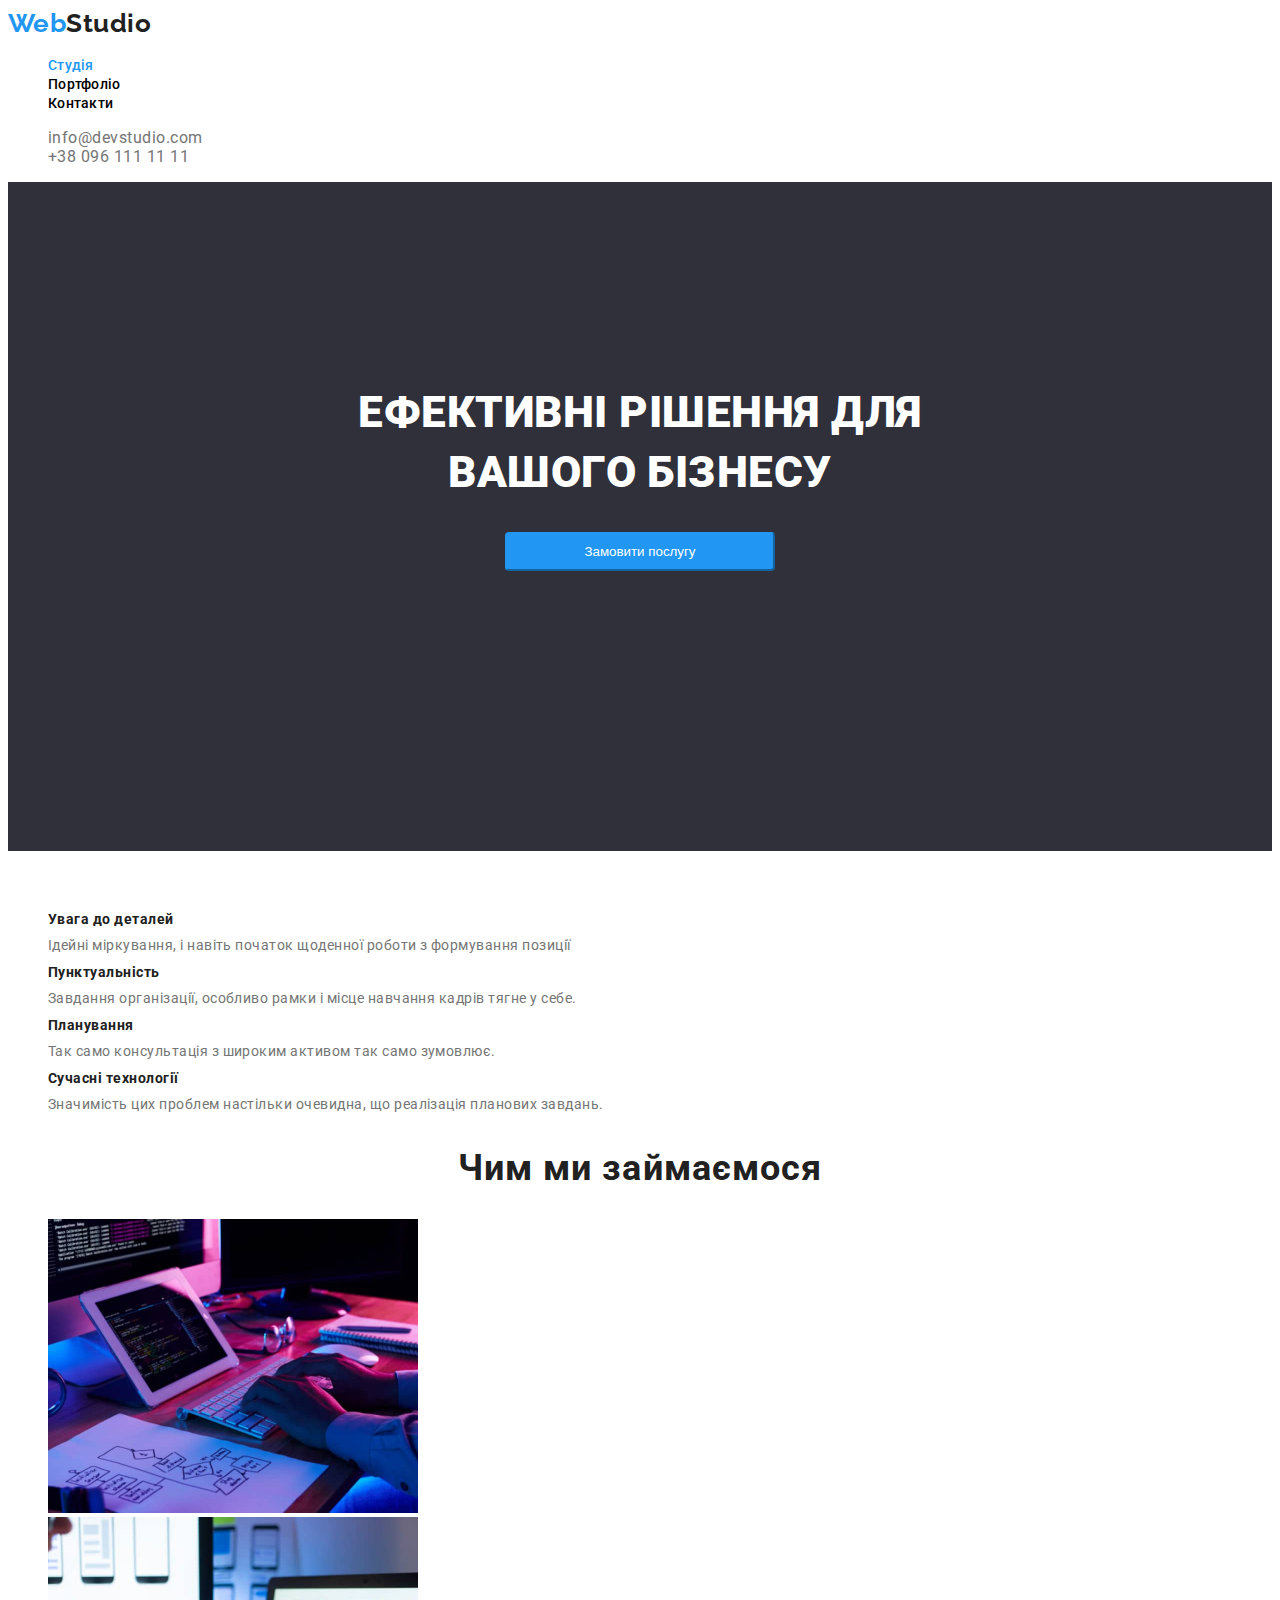
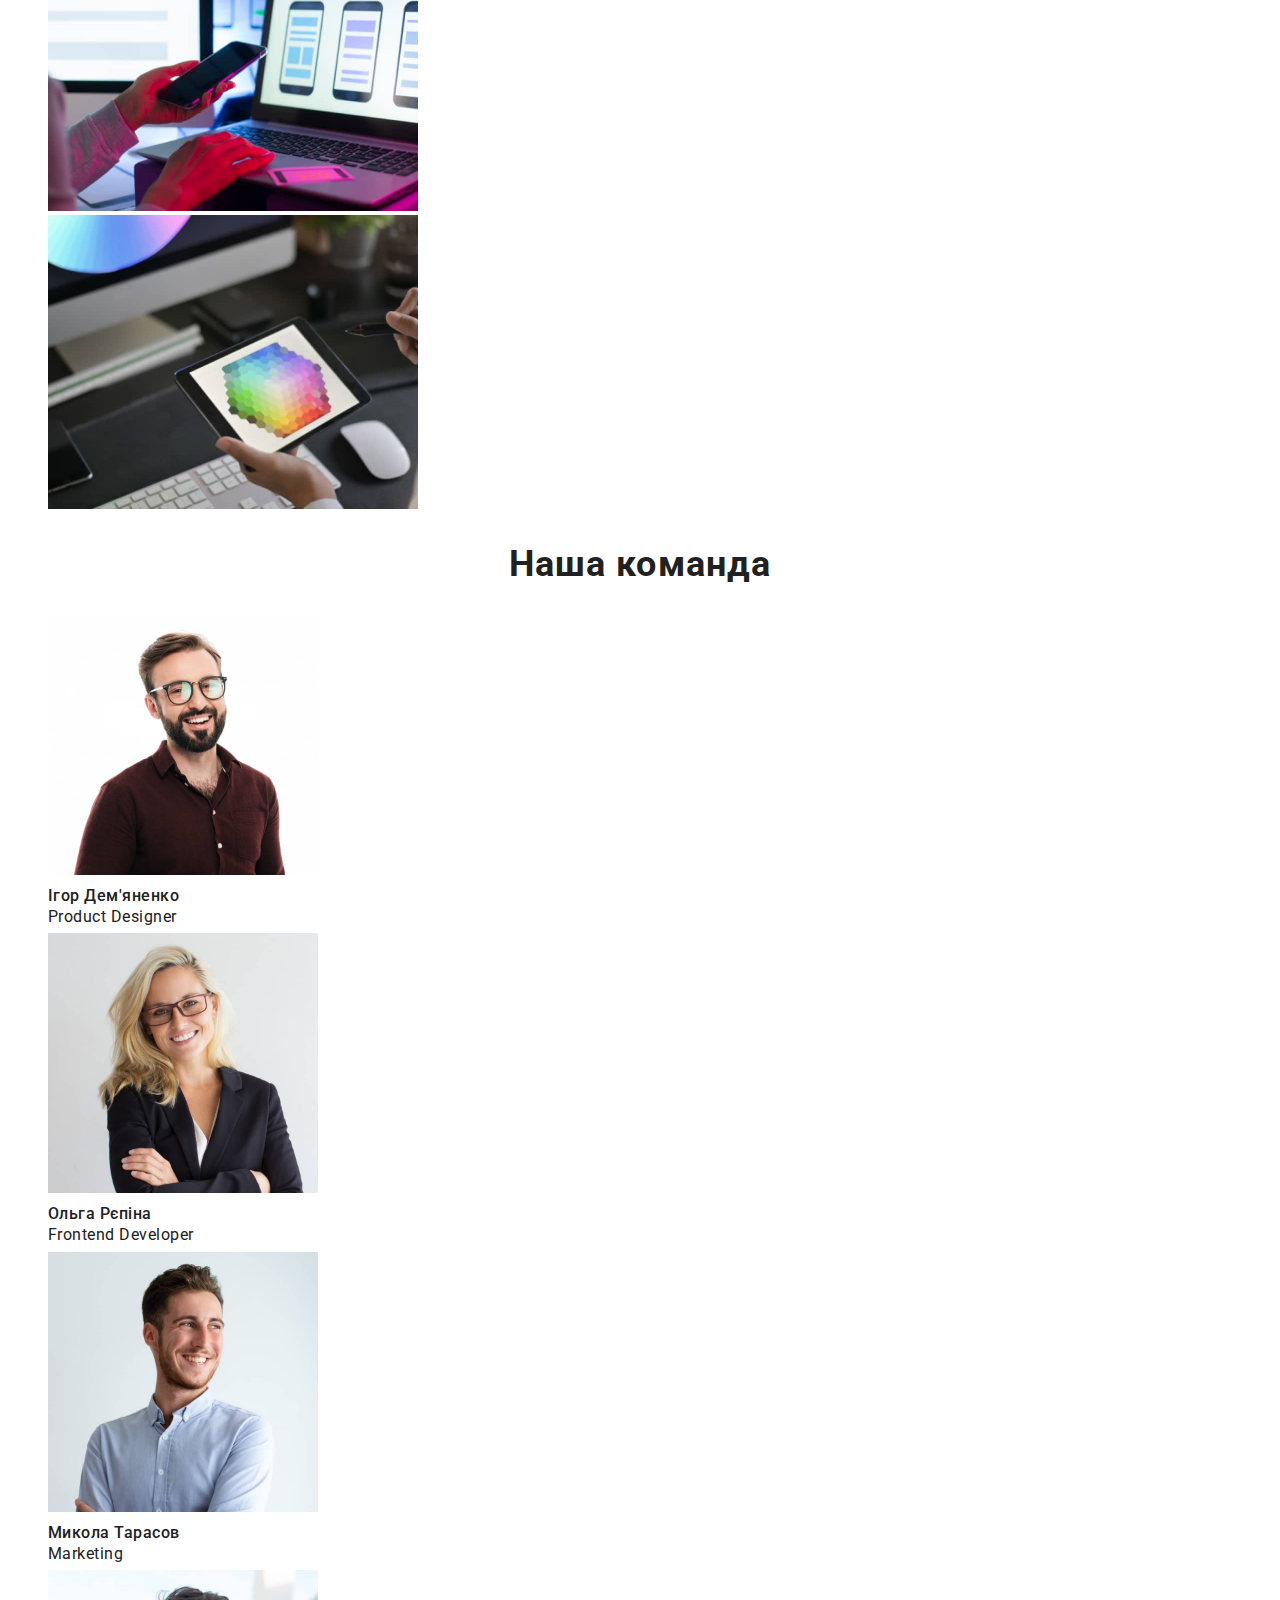
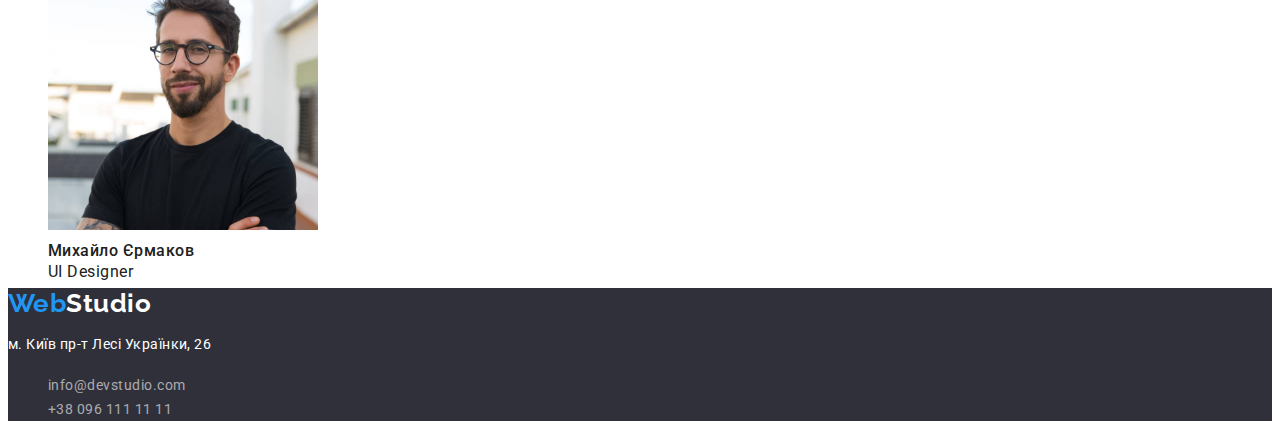
==== index.html @ bdf6b766 "first draft" ====
<!DOCTYPE html>
<html lang="uk">
    <head>
        <meta charset="UTF-8">
        <meta http-equiv="X-UA-Compatible" content="IE=edge">
        <meta name="viewport" content="width=device-width, initial-scale=1.0">
        <link rel="stylesheet" href="css/styles.css">
        <link rel="preconnect" href="https://fonts.googleapis.com">
        <link rel="preconnect" href="https://fonts.gstatic.com" crossorigin>
        <link href="https://fonts.googleapis.com/css2?family=Raleway:wght@700&family=Roboto:wght@400;500;700;900&display=swap"
            rel="stylesheet">
        <title>Homework 1</title>
    </head>
  
    <body>
    <!--Header-->
        <header>
         <div class="site-nav">
          <a href="" class="logo"><span class="link-blue">Web</span>Studio</a>
            <nav> 
                <ul class="site-navi">
                    <li class="list"><a href="" class="link current">Студія</a></li>
                    <li class="list"><a href="./portfolio.html" class="link">Портфоліо</a></li> 
                    <li class="list"><a href="" class="link">Контакти</a></li>
                </ul>
            </nav> 
    <!--Contacts-->
            <ul class="site-contact">
                <li class="list"><a href="mailto:info@devstudio.com" class="link-gray">info@devstudio.com</a></li>
                <li class="list"><a href="tel:+380961111111" class="link-gray">+38 096 111 11 11</a></li>
            </ul>
         </div>
        </header>
    <!--Main Block-->
    <main>
        <section class="hero">
            <h1 class="hero-title">Ефективні рішення для <br /> вашого бізнесу</h1>
            <button class="button-blue" type="button">
            Замовити послугу
            </button>
        </section>   
    <!--Main titles-->
        <section class="section">
             <h2 class="section-title-invisible">Наш підхід</h2>
              <ul class="feature-list">
                <li class="list">
                    <h3 class="title">Увага до деталей</h3>
                    <p class="description">Ідейні міркування, і навіть початок щоденної роботи з формування позиції</p>
                </li>
                <li class="list">
                    <h3 class="title">Пунктуальність</h3>
                    <p class="description">Завдання організації, особливо рамки і місце навчання кадрів тягне у себе.</p>
                </li>
                <li class="list">
                    <h3 class="title">Планування</h3>
                    <p class="description">Так само консультація з широким активом так само зумовлює.</p>
                </li>
                <li class="list">
                    <h3 class="title">Сучасні технології</h3>
                    <p class="description">Значимість цих проблем настільки очевидна, що реалізація планових завдань.</p>
                </li>
              </ul>
            </section>
    <!--About work-->
        <section class="section">
            <h2 class="section-title">Чим ми займаємося</h2>
                <ul>
                    <li class="list"><img src="images/a1.jpg" alt="HTML code typing" width="370"></li>
                    <li class="list"><img src="images/a2.jpg" alt="Page stylization" width="370"></li>
                    <li class="list"><img src="images/a3.jpg" alt="Color palette" width="370"></li>
                </ul>
        </section>
    <!--Staff-->
        <section class="section">
            <h2 class="section-title">Наша команда</h2>
            <ul class="team">
                <li class="list">
                    <img src="images/a4.jpg" alt="Photo of Igor Demyanenko" width="270">
                    <h3 class="title">Ігор Дем'яненко</h3>
                    <p class="position">Product Designer</p>
                </li>
                <li class="list">
                    <img src="images/a5.jpg" alt="Photo of Olga Riepina" width="270">
                    <h3 class="title">Ольга Рєпіна</h3>
                    <p class="position">Frontend Developer</p>
                </li>
                <li class="list">
                    <img src="images/a6.jpg" alt="Photo of Mykola Tarasov" width="270">
                    <h3 class="title">Микола Тарасов</h3>
                    <p class="position">Marketing</p>
                </li>
                <li class="list">
                    <img src="images/a7.jpg" alt="Photo of Mykhaylo Yermakov" width="270">
                    <h3 class="title">Михайло Єрмаков</h3>
                    <p class="position">UI Designer</p>
                </li>
            </ul>
        </section> 
    </main>
    <!--Footer-->
        <footer class="footer">
            <a href="" class="logo-bottom"><span class="link-blue">Web</span>Studio</a>
            <address>
                <p class="street">м. Київ пр-т Лесі Українки, 26</p> 
                <ul>
                  <li class="list"><a href="mailto:info@devstudio.com"  class="address-contact">info@devstudio.com</a></li>
                  <li class="list"><a href="tel:+380961111111"  class="address-contact">+38 096 111 11 11</a></li>
                </ul>
            </address>
        </footer>
    </body>
</html>
---- css/styles.css ----
/* Common css*/
:root {
  --primary-text-color: #212121;
  --secondary-text-color: #757575;
  --accent1-color: #2196f3;
  --accent2-color: #ffffff;
  --button-color: #F5F4FA;
  --background-color: #2F303A;
}

.list {
  list-style: none;
  padding: 0;
  margin: 0;
}



body {
  /*main color #212121*/
  /*secondary color #757575*/
  /*white #ffffff*/
  /*blue #2196F3*/

  font-family: 'Roboto', sans-serif;
  color: var(--primary-text-color);
  background-color: #fff;
  letter-spacing: 0.03em;
 
 
}


 .logo {
  color: var(--primary-text-color);
  text-decoration: none;
  font-family: 'Raleway';
  font-weight: 700;
  font-size: 26px;
  line-height: 31px;
}
.logo-bottom {
  color: var(--accent2-color);
    text-decoration: none;
    font-family: 'Raleway';
    font-weight: 700;
    font-size: 26px;
    line-height: 31px;
}

/* site navigation*/
.site-nav .link {
  color: #000000;
  text-decoration: none;
  font-style: normal;
  font-weight: 500;
  font-size: 14px;
  line-height: 16px;
  letter-spacing: 0.02em;
}

.link-blue {
  color: #2196f3;
  text-decoration: none;
}

.site-nav .link-gray {
  color: #757575;
  text-decoration: none;
}

.site-nav .link.current {
  color: var(--accent1-color)
}

.site-nav .link:hover,
.site-nav .link:focus {
  color: #2196f3;
}

.site-nav .link-gray:hover,
.site-nav .link-gray:focus {
  color: #2196f3;
}
.logo:hover,
.logo:focus {
  color: #2196f3;
}
.logo-bottom:hover,
.logo-bottom:focus {
  color: var(--accent1-color)
}



/* Hero*/

.hero {
  text-align: center;
  background-color: var(--background-color);
  padding-top: 200px;
  padding-bottom: 280px;

}

.hero-title {
  min-width: 700px;
  color: var(--accent2-color);
  text-transform: uppercase;
  margin-top: 0px;
  margin-bottom: 30px;
  font-weight: 900;
  font-size: 44px;
  line-height: 60px;
}

/* Section */
.section-title {
  color: var(--primary-text-color);
  font-weight: 700;
  font-size: 36px;
  line-height: 1.17;
  text-align: center;
  letter-spacing: 0.03em;
}

.section-title-invisible {
  color: transparent;
  padding: 0;
}


/* Features*/
.feature-list .title {
  color: var(--primary-text-color);
font-weight: 700;
font-size: 14px;
line-height: 1.14px;
}

.feature-list .description {
  color: var(--secondary-text-color);
  font-size: 14px;
   line-height: 1.71;
}

.team .title {
  color: var(--primary-text-color);
  font-weight: 500;
  font-size: 16px;
  line-height: 1.19px;
  margin-bottom: 20px;
}
.team .position {
color: var(--secondary-text-color)
font-size: 16px;
line-height: 1.19px;
}

/* Button*/

.button-blue {
  cursor: pointer;
  color: var(--accent2-color);
  background-color: var(--accent1-color);
  border-radius: 4px;
  padding: 10px 32px;
  text-align: center;
  border 1px solid var(--accent1-color);
  border-color: var(--accent1-color);
  min-width: 270px;
}

.button-gray {
  cursor: pointer;
  color: var(--primary-text-color);
  background-color: var(--button-color);
  border-radius: 4px;
  padding: 6px 22px;
  text-align: center;
  border-color: transparent;
}

.button-gray:hover,
.button-gray:focus {
  background-color: var(--accent1-color);
}
.footer {
  background-color: var(--background-color);
}
.street {
font-size: 14px;
line-height: 1.71;
color: var(--accent2-color);
font-style: normal;
}
.address-contact {
color: rgba(255, 255, 255, 0.6);
font-size: 14px;
line-height: 24px;
font-style: normal;
text-decoration: none;
}
.address-contact:hover,
.address-contact:focus {
color: var(--accent1-color);
}

.portfolio-title {
color: var(--primary-text-color);
font-weight: 700;
font-size: 18px;
line-height: 36px;
letter-spacing: 0.06em;

}
.portfolio-short {
color: var(--secondary-text-color);
font-size: 16px;
line-height: 30px;
}
.nodecoration {
text-decoration: none;
}
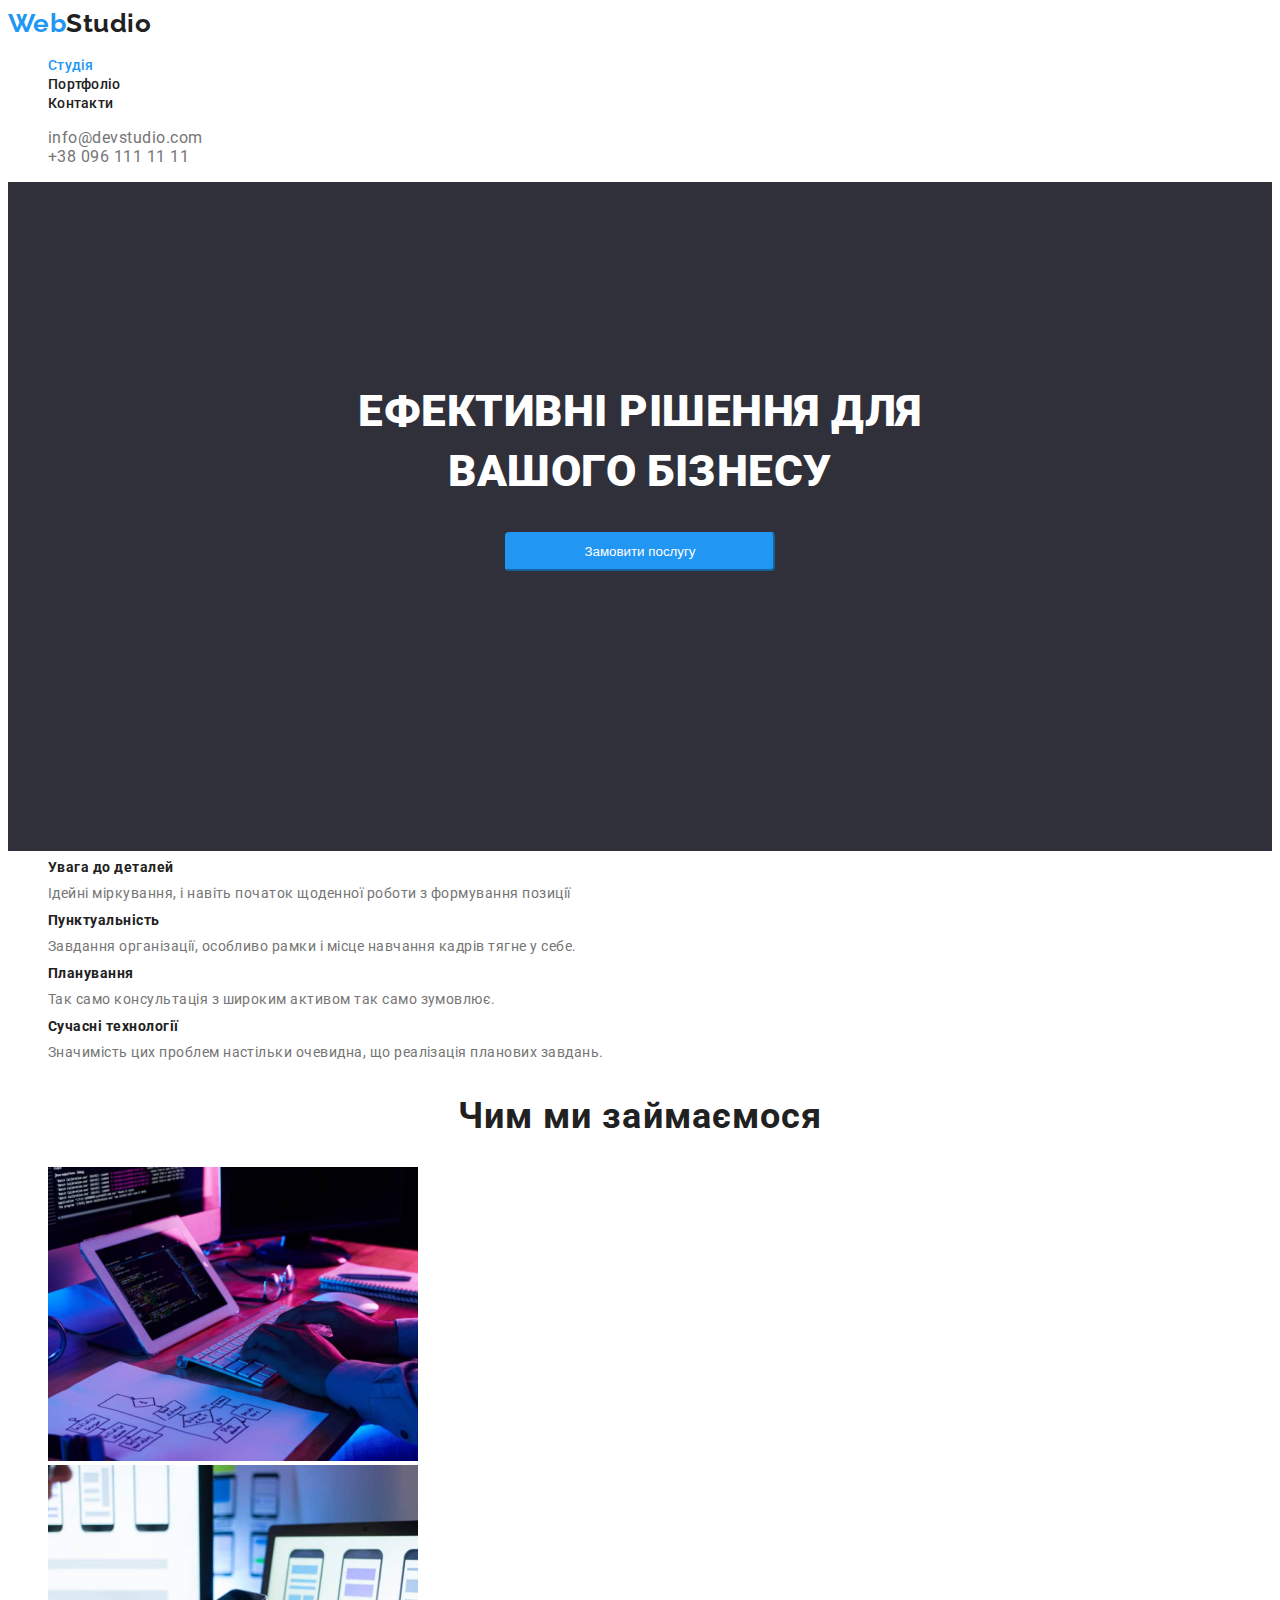
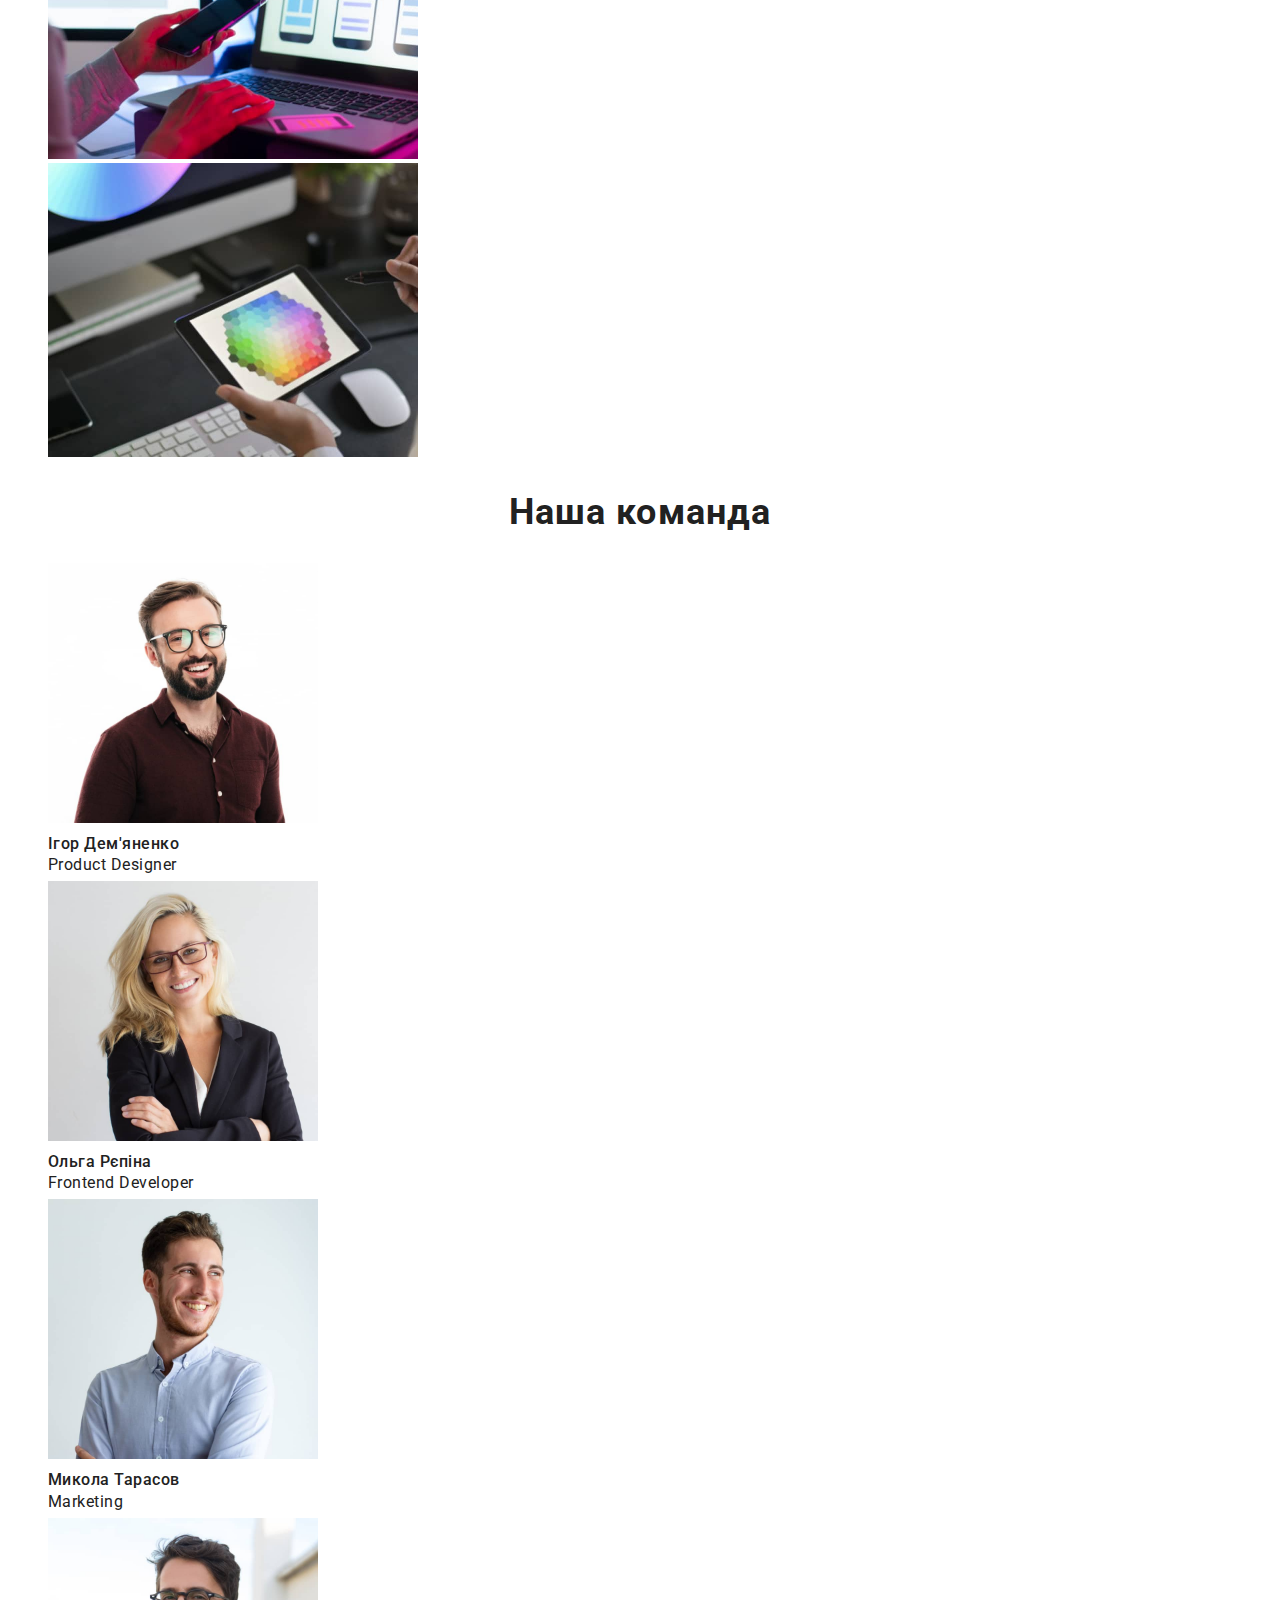
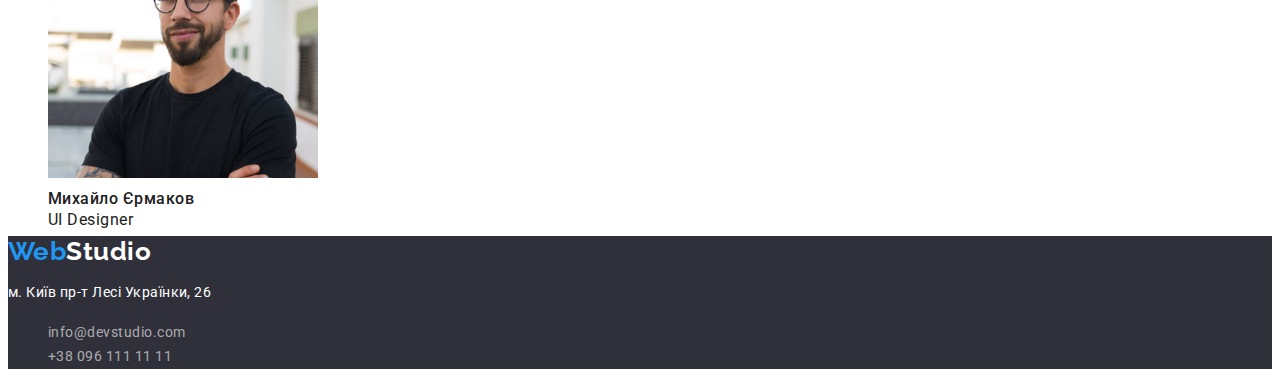
==== commit 848fbc30: "polishing1" ====
--- a/index.html
+++ b/index.html
@@ -16,7 +16,7 @@
     <!--Header-->
         <header>
          <div class="site-nav">
-          <a href="" class="logo"><span class="link-blue">Web</span>Studio</a>
+          <a href="" class="logo-common logo-black"><span class="logo-highlight">Web</span>Studio</a>
             <nav> 
                 <ul class="site-navi">
                     <li class="list"><a href="" class="link current">Студія</a></li>
@@ -99,7 +99,7 @@
     </main>
     <!--Footer-->
         <footer class="footer">
-            <a href="" class="logo-bottom"><span class="link-blue">Web</span>Studio</a>
+            <a href="" class="logo-common logo-white"><span class="logo-highlight">Web</span>Studio</a>
             <address>
                 <p class="street">м. Київ пр-т Лесі Українки, 26</p> 
                 <ul>
--- a/css/styles.css
+++ b/css/styles.css
@@ -8,101 +8,73 @@
   --background-color: #2F303A;
 }
 
+/* Global*/
+body {
+  font-family: 'Roboto', sans-serif;
+  color: var(--primary-text-color);
+  background-color: var(--accent2-color);
+  letter-spacing: 0.03em;
+}
 .list {
   list-style: none;
   padding: 0;
   margin: 0;
 }
-
-
-
-body {
-  /*main color #212121*/
-  /*secondary color #757575*/
-  /*white #ffffff*/
-  /*blue #2196F3*/
-
-  font-family: 'Roboto', sans-serif;
-  color: var(--primary-text-color);
-  background-color: #fff;
-  letter-spacing: 0.03em;
- 
- 
+.nodecoration {
+  text-decoration: none;
 }
 
-
- .logo {
-  color: var(--primary-text-color);
+/* Logo*/
+.logo-common {
   text-decoration: none;
   font-family: 'Raleway';
   font-weight: 700;
   font-size: 26px;
-  line-height: 31px;
+  line-height: 1.19;
 }
-.logo-bottom {
-  color: var(--accent2-color);
-    text-decoration: none;
-    font-family: 'Raleway';
-    font-weight: 700;
-    font-size: 26px;
-    line-height: 31px;
+.site-nav .logo-black {
+  color: #212121;
 }
-
-/* site navigation*/
-.site-nav .link {
-  color: #000000;
-  text-decoration: none;
-  font-style: normal;
-  font-weight: 500;
-  font-size: 14px;
-  line-height: 16px;
-  letter-spacing: 0.02em;
+.footer .logo-white {
+  color: #ffffff;
 }
-
-.link-blue {
+.logo-highlight {
   color: #2196f3;
   text-decoration: none;
 }
 
+/* Site navigation*/
+.site-nav .link {
+  color: var(--primary-text-color);
+  text-decoration: none;
+  font-weight: 500;
+  font-size: 14px;
+  line-height: 1.14;
+  letter-spacing: 0.02em;
+}
 .site-nav .link-gray {
-  color: #757575;
+  color: var(--secondary-text-color);
   text-decoration: none;
 }
-
 .site-nav .link.current {
   color: var(--accent1-color)
 }
-
 .site-nav .link:hover,
-.site-nav .link:focus {
-  color: #2196f3;
-}
-
+.site-nav .link:focus,
 .site-nav .link-gray:hover,
 .site-nav .link-gray:focus {
-  color: #2196f3;
-}
-.logo:hover,
-.logo:focus {
-  color: #2196f3;
-}
-.logo-bottom:hover,
-.logo-bottom:focus {
-  color: var(--accent1-color)
+  color: var(--accent1-color);
 }
 
 
 
 /* Hero*/
-
 .hero {
   text-align: center;
   background-color: var(--background-color);
   padding-top: 200px;
   padding-bottom: 280px;
-
 }
-
 .hero-title {
   min-width: 700px;
   color: var(--accent2-color);
@@ -111,7 +83,7 @@
   margin-bottom: 30px;
   font-weight: 900;
   font-size: 44px;
-  line-height: 60px;
+  line-height: 1.36;
 }
 
 /* Section */
@@ -123,9 +95,8 @@
   text-align: center;
   letter-spacing: 0.03em;
 }
-
 .section-title-invisible {
-  color: transparent;
+  display: none;
   padding: 0;
 }
 
@@ -133,15 +104,14 @@
 /* Features*/
 .feature-list .title {
   color: var(--primary-text-color);
-font-weight: 700;
-font-size: 14px;
-line-height: 1.14px;
+  font-weight: 700;
+  font-size: 14px;
+  line-height: 1.14px;
 }
-
 .feature-list .description {
   color: var(--secondary-text-color);
   font-size: 14px;
-   line-height: 1.71;
+  line-height: 1.71;
 }
 
 .team .title {
@@ -152,13 +122,12 @@
   margin-bottom: 20px;
 }
 .team .position {
-color: var(--secondary-text-color)
-font-size: 16px;
-line-height: 1.19px;
+  color: var(--secondary-text-color)
+  font-size: 16px;
+  line-height: 1.19px;
 }
 
 /* Button*/
-
 .button-blue {
   cursor: pointer;
   color: var(--accent2-color);
@@ -170,7 +139,6 @@
   border-color: var(--accent1-color);
   min-width: 270px;
 }
-
 .button-gray {
   cursor: pointer;
   color: var(--primary-text-color);
@@ -180,47 +148,46 @@
   text-align: center;
   border-color: transparent;
 }
-
 .button-gray:hover,
 .button-gray:focus {
   background-color: var(--accent1-color);
 }
+
+/* Footer*/
 .footer {
   background-color: var(--background-color);
 }
 .street {
-font-size: 14px;
-line-height: 1.71;
-color: var(--accent2-color);
-font-style: normal;
+  font-size: 14px;
+  line-height: 1.71;
+  color: var(--accent2-color);
+  font-style: normal;
 }
 .address-contact {
-color: rgba(255, 255, 255, 0.6);
-font-size: 14px;
-line-height: 24px;
-font-style: normal;
-text-decoration: none;
+  color: rgba(255, 255, 255, 0.6);
+  font-size: 14px;
+  line-height: 1.71;
+  font-style: normal;
+  text-decoration: none;
 }
 .address-contact:hover,
 .address-contact:focus {
-color: var(--accent1-color);
+  color: var(--accent1-color);
 }
 
 .portfolio-title {
-color: var(--primary-text-color);
-font-weight: 700;
-font-size: 18px;
-line-height: 36px;
-letter-spacing: 0.06em;
+  color: var(--primary-text-color);
+  font-weight: 700;
+  font-size: 18px;
+  line-height: 2;
+  letter-spacing: 0.06em;
 
 }
 .portfolio-short {
-color: var(--secondary-text-color);
-font-size: 16px;
-line-height: 30px;
-}
-.nodecoration {
-text-decoration: none;
+  color: var(--secondary-text-color);
+  font-size: 16px;
+  line-height: 1.88;
 }
 
 
+
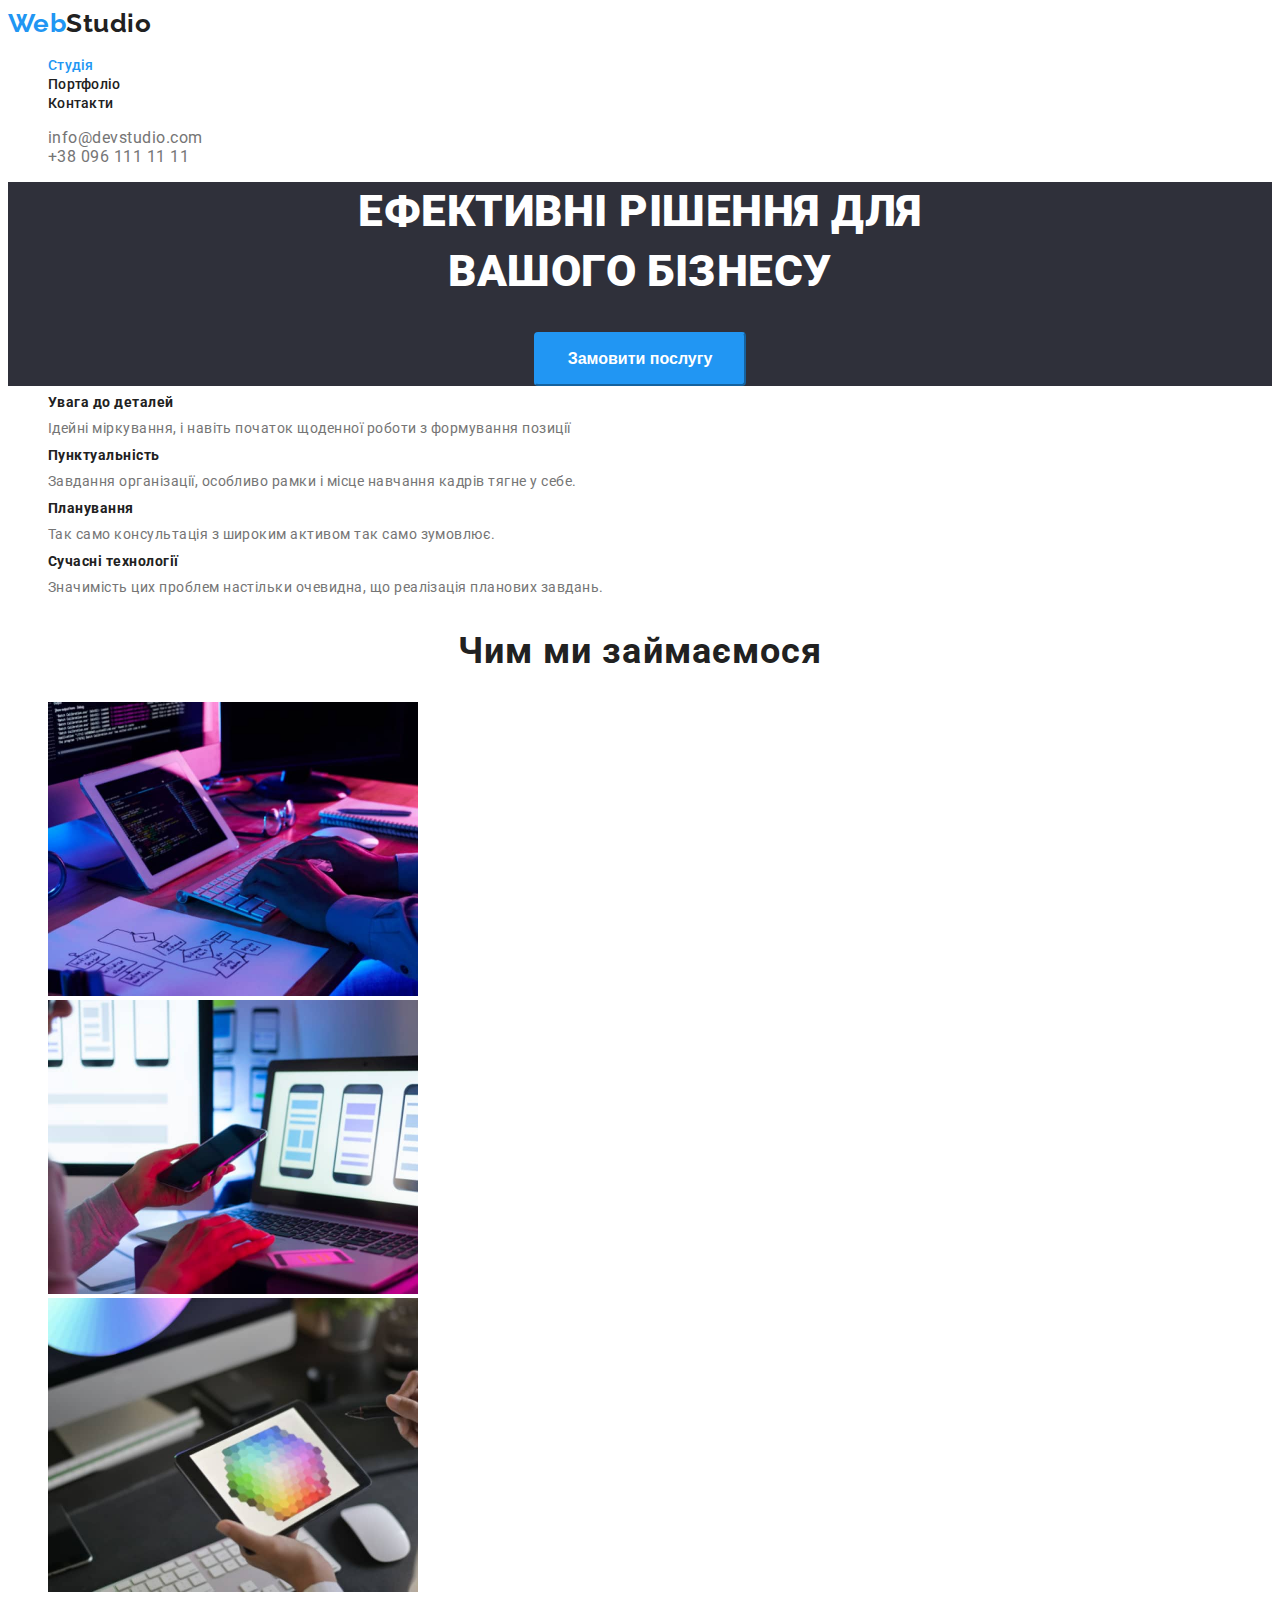
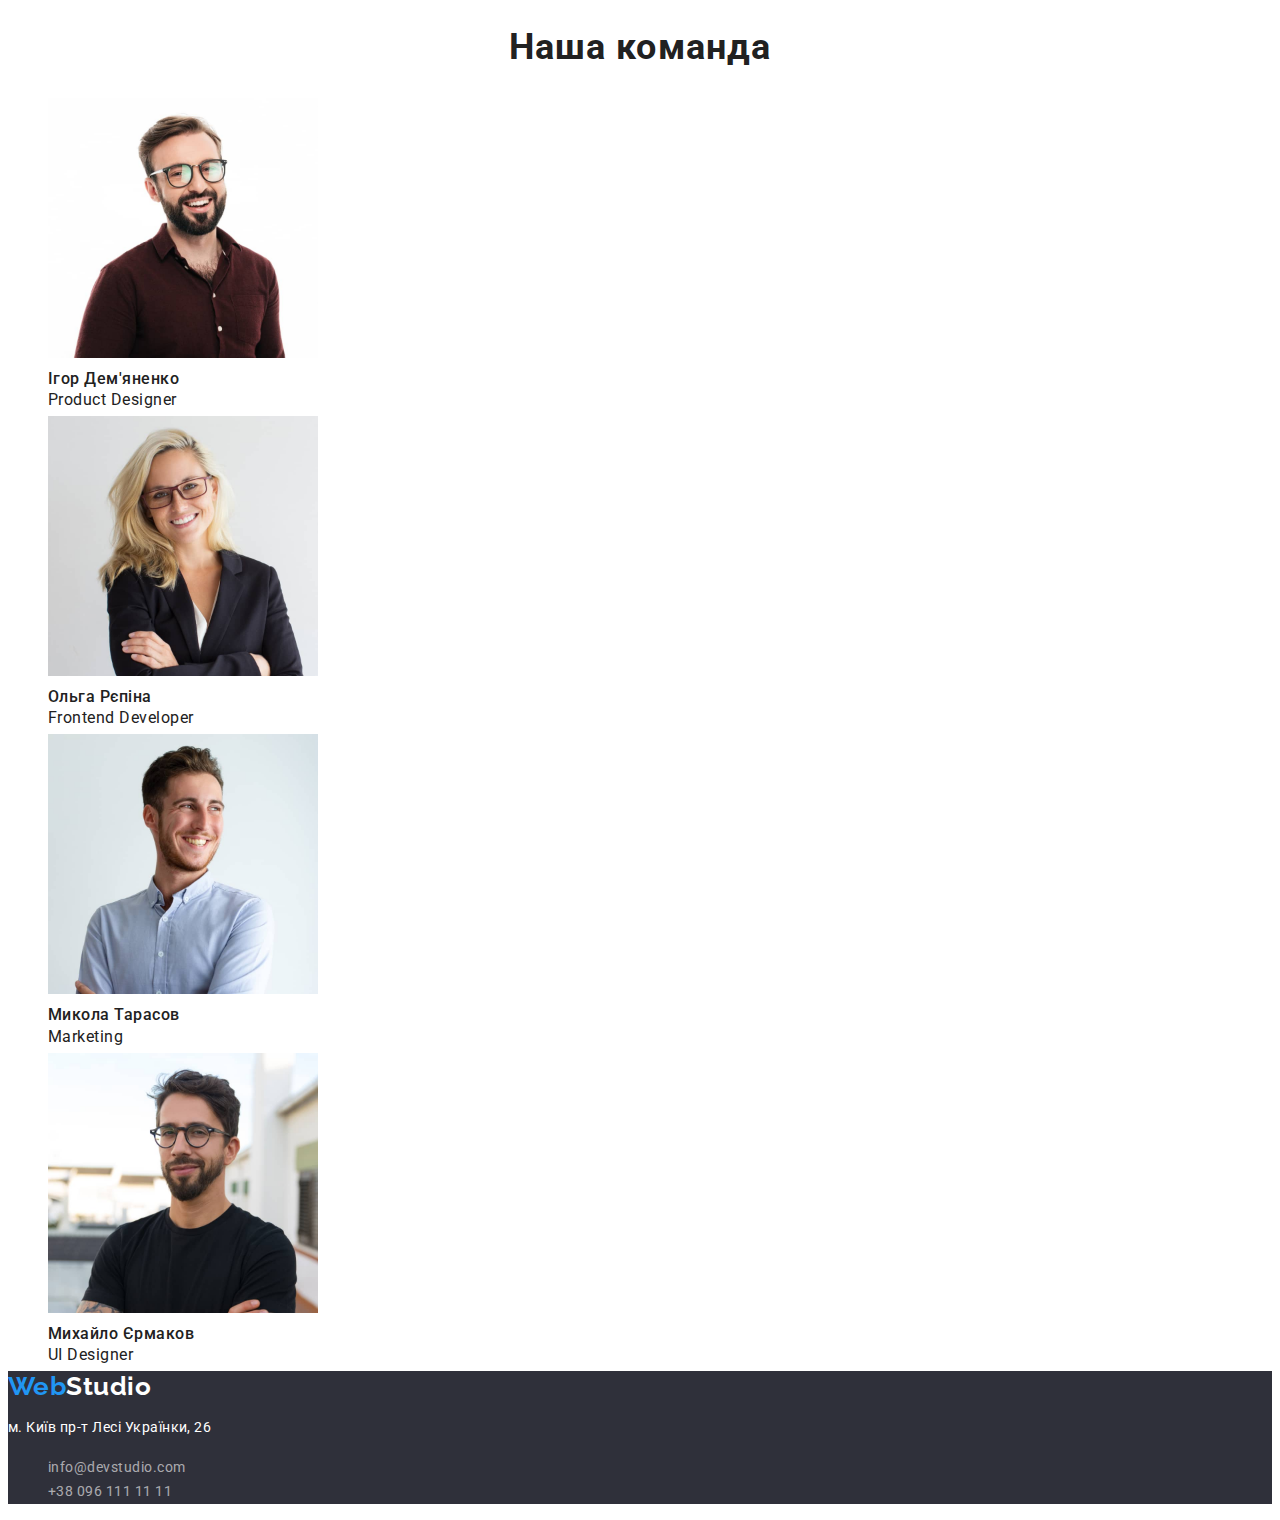
==== commit 416023ef: "correction2" ====
--- a/index.html
+++ b/index.html
@@ -15,21 +15,21 @@
     <body>
     <!--Header-->
         <header>
-         <div class="site-nav">
+         <section class="site-nav">
           <a href="" class="logo-common logo-black"><span class="logo-highlight">Web</span>Studio</a>
             <nav> 
-                <ul class="site-navi">
+                <ul>
                     <li class="list"><a href="" class="link current">Студія</a></li>
                     <li class="list"><a href="./portfolio.html" class="link">Портфоліо</a></li> 
                     <li class="list"><a href="" class="link">Контакти</a></li>
                 </ul>
             </nav> 
     <!--Contacts-->
-            <ul class="site-contact">
+            <ul>
                 <li class="list"><a href="mailto:info@devstudio.com" class="link-gray">info@devstudio.com</a></li>
                 <li class="list"><a href="tel:+380961111111" class="link-gray">+38 096 111 11 11</a></li>
             </ul>
-         </div>
+         </section>
         </header>
     <!--Main Block-->
     <main>
--- a/css/styles.css
+++ b/css/styles.css
@@ -72,8 +72,7 @@
 .hero {
   text-align: center;
   background-color: var(--background-color);
-  padding-top: 200px;
-  padding-bottom: 280px;
+
 }
 .hero-title {
   min-width: 700px;
@@ -97,7 +96,6 @@
 }
 .section-title-invisible {
   display: none;
-  padding: 0;
 }
 
 
@@ -137,7 +135,9 @@
   text-align: center;
   border 1px solid var(--accent1-color);
   border-color: var(--accent1-color);
-  min-width: 270px;
+  font-weight: 700;
+  font-size: 16px;
+  line-height: 1.88;
 }
 .button-gray {
   cursor: pointer;
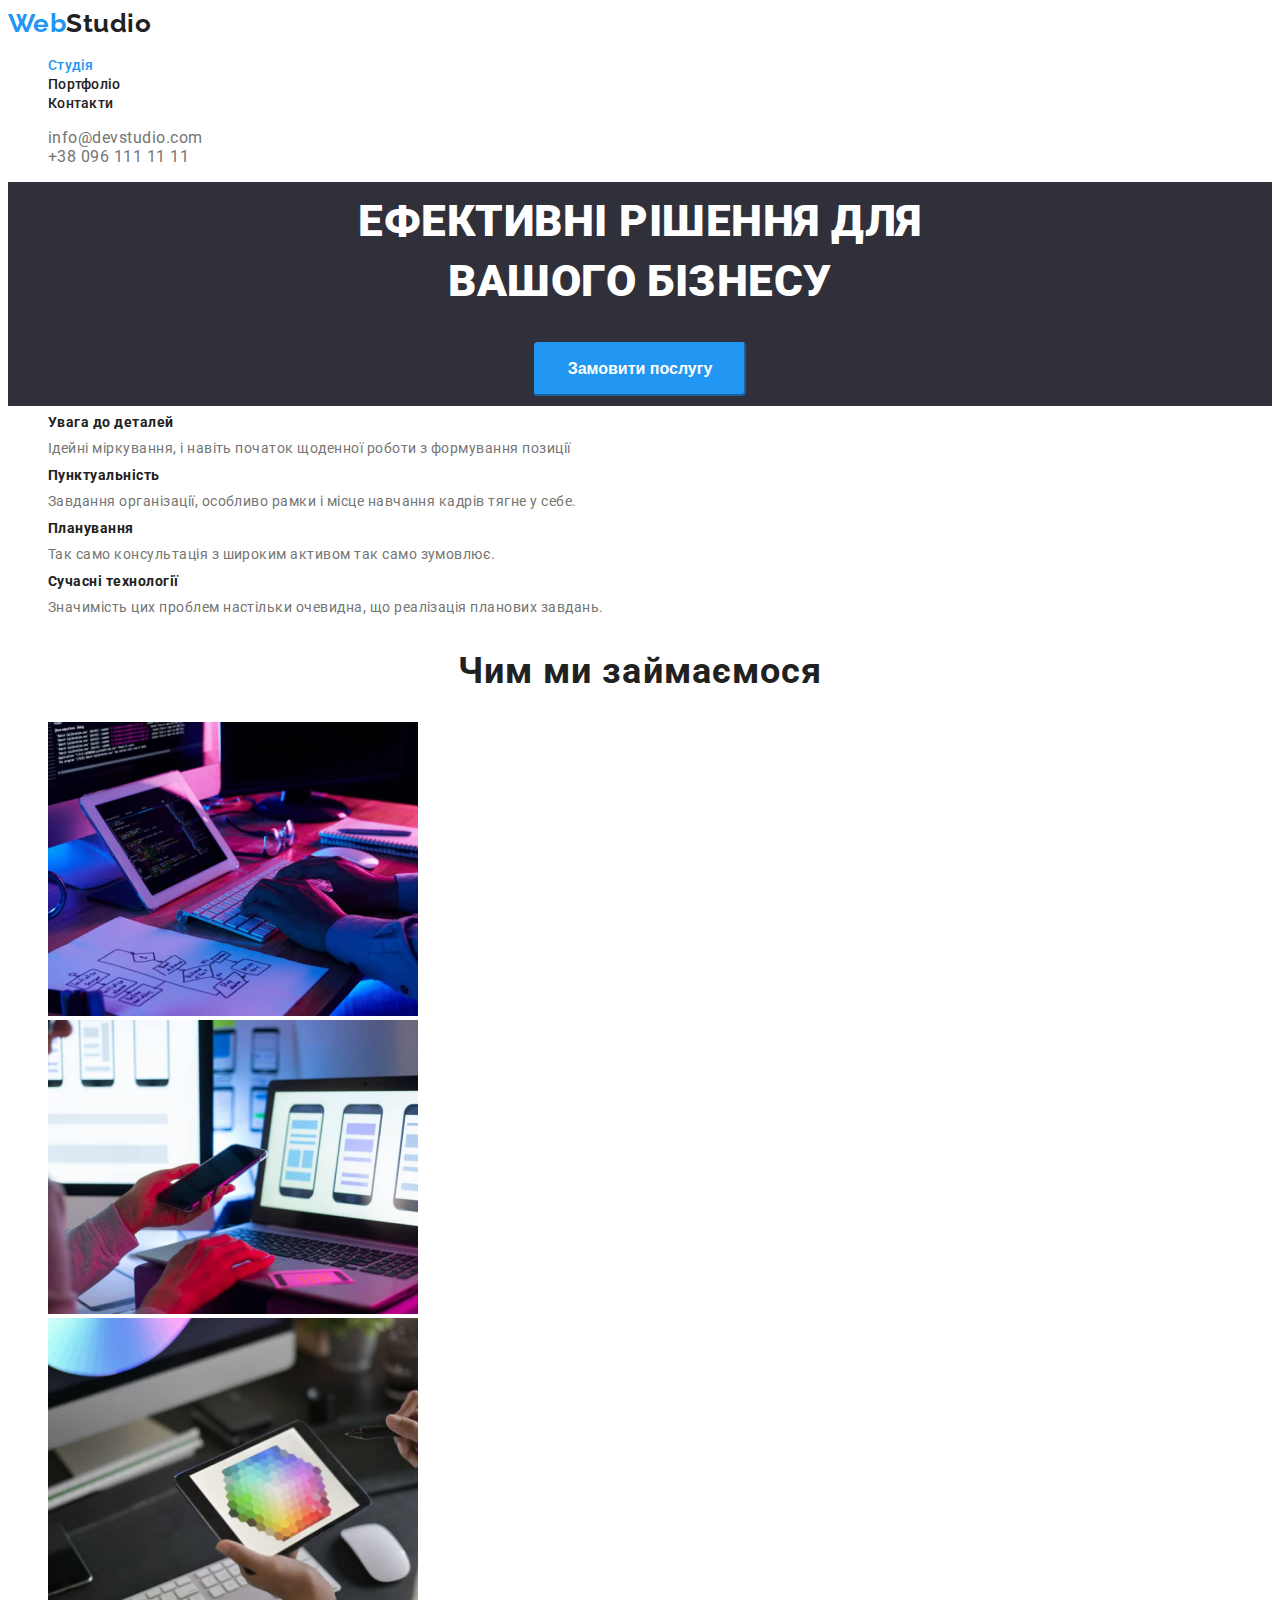
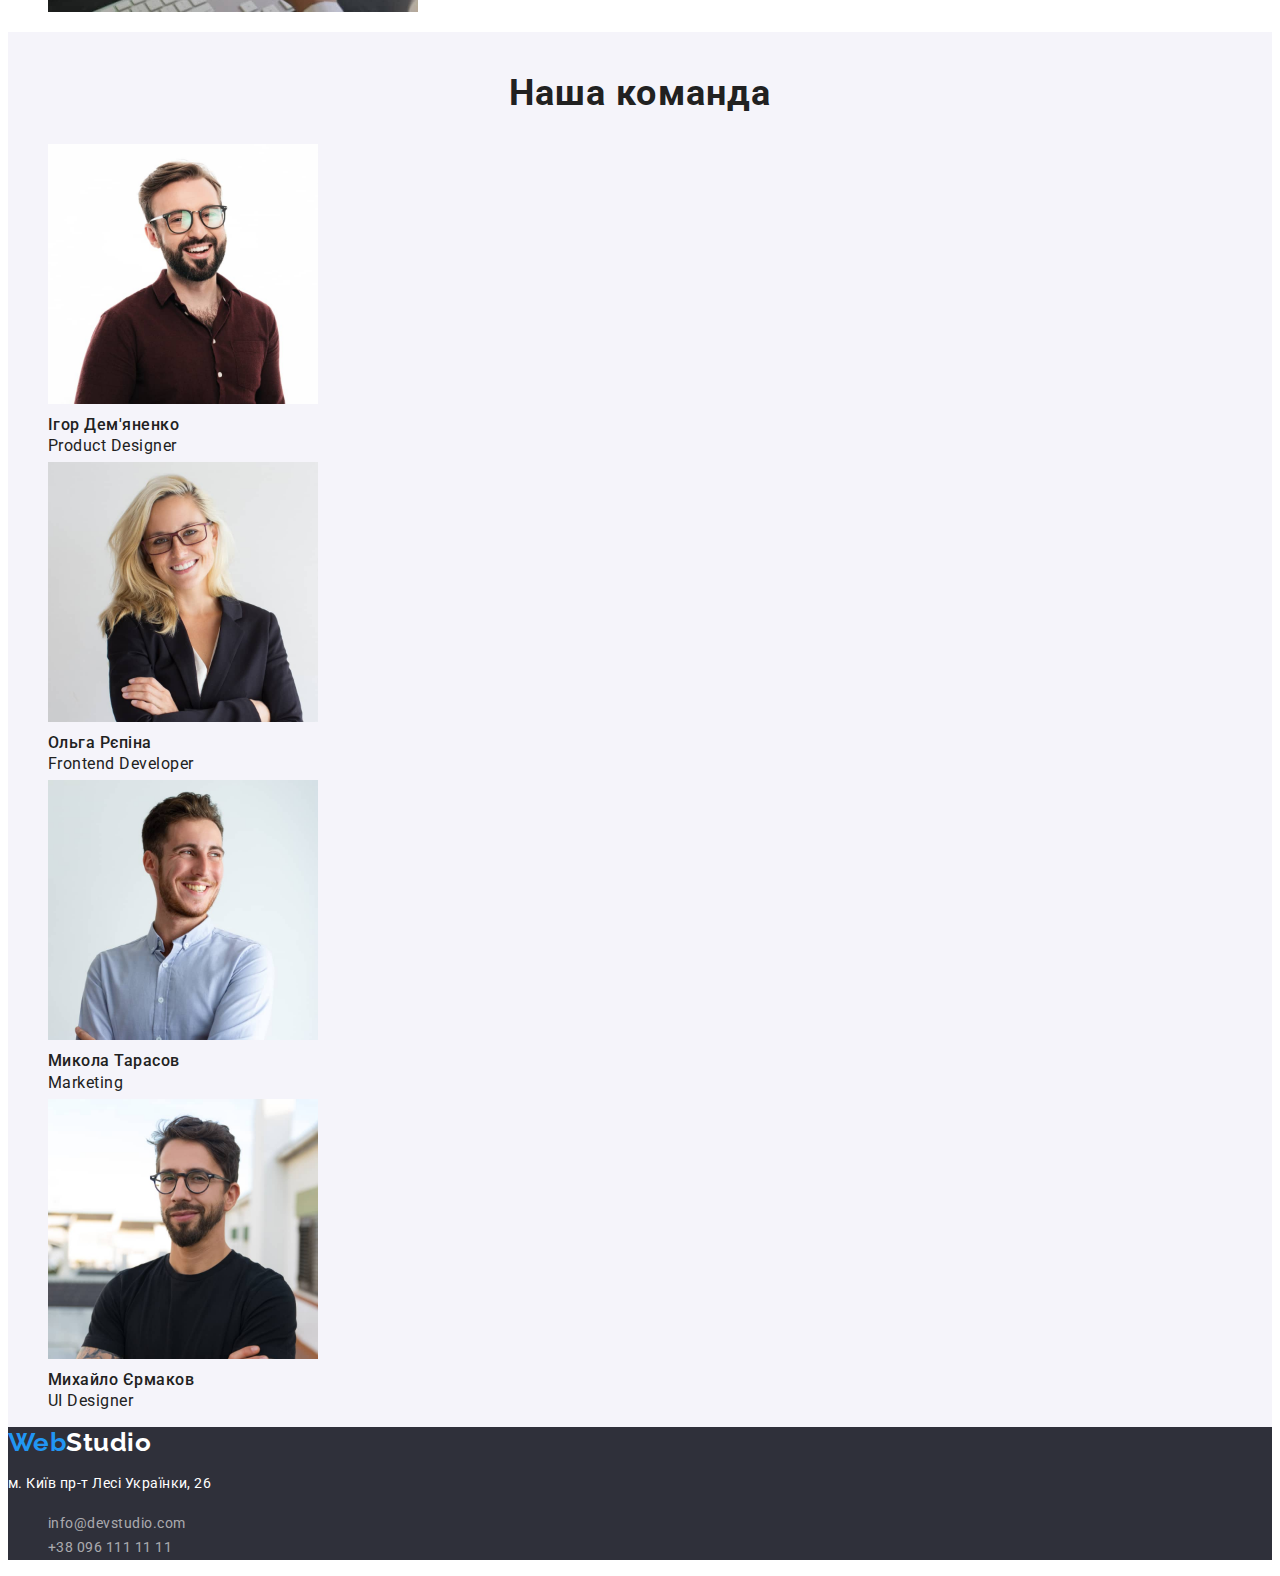
==== commit c9cb149f: "finalcheck" ====
--- a/index.html
+++ b/index.html
@@ -71,7 +71,7 @@
                 </ul>
         </section>
     <!--Staff-->
-        <section class="section">
+        <section class="staff">
             <h2 class="section-title">Наша команда</h2>
             <ul class="team">
                 <li class="list">
--- a/css/styles.css
+++ b/css/styles.css
@@ -15,6 +15,7 @@
   background-color: var(--accent2-color);
   letter-spacing: 0.03em;
 }
+
 .list {
   list-style: none;
   padding: 0;
@@ -72,6 +73,7 @@
 .hero {
   text-align: center;
   background-color: var(--background-color);
+  padding: 10px 0px;
 
 }
 .hero-title {
@@ -110,6 +112,10 @@
   color: var(--secondary-text-color);
   font-size: 14px;
   line-height: 1.71;
+}
+.staff {
+  background-color: var(--button-color);
+  padding: 10px 0px;
 }
 
 .team .title {
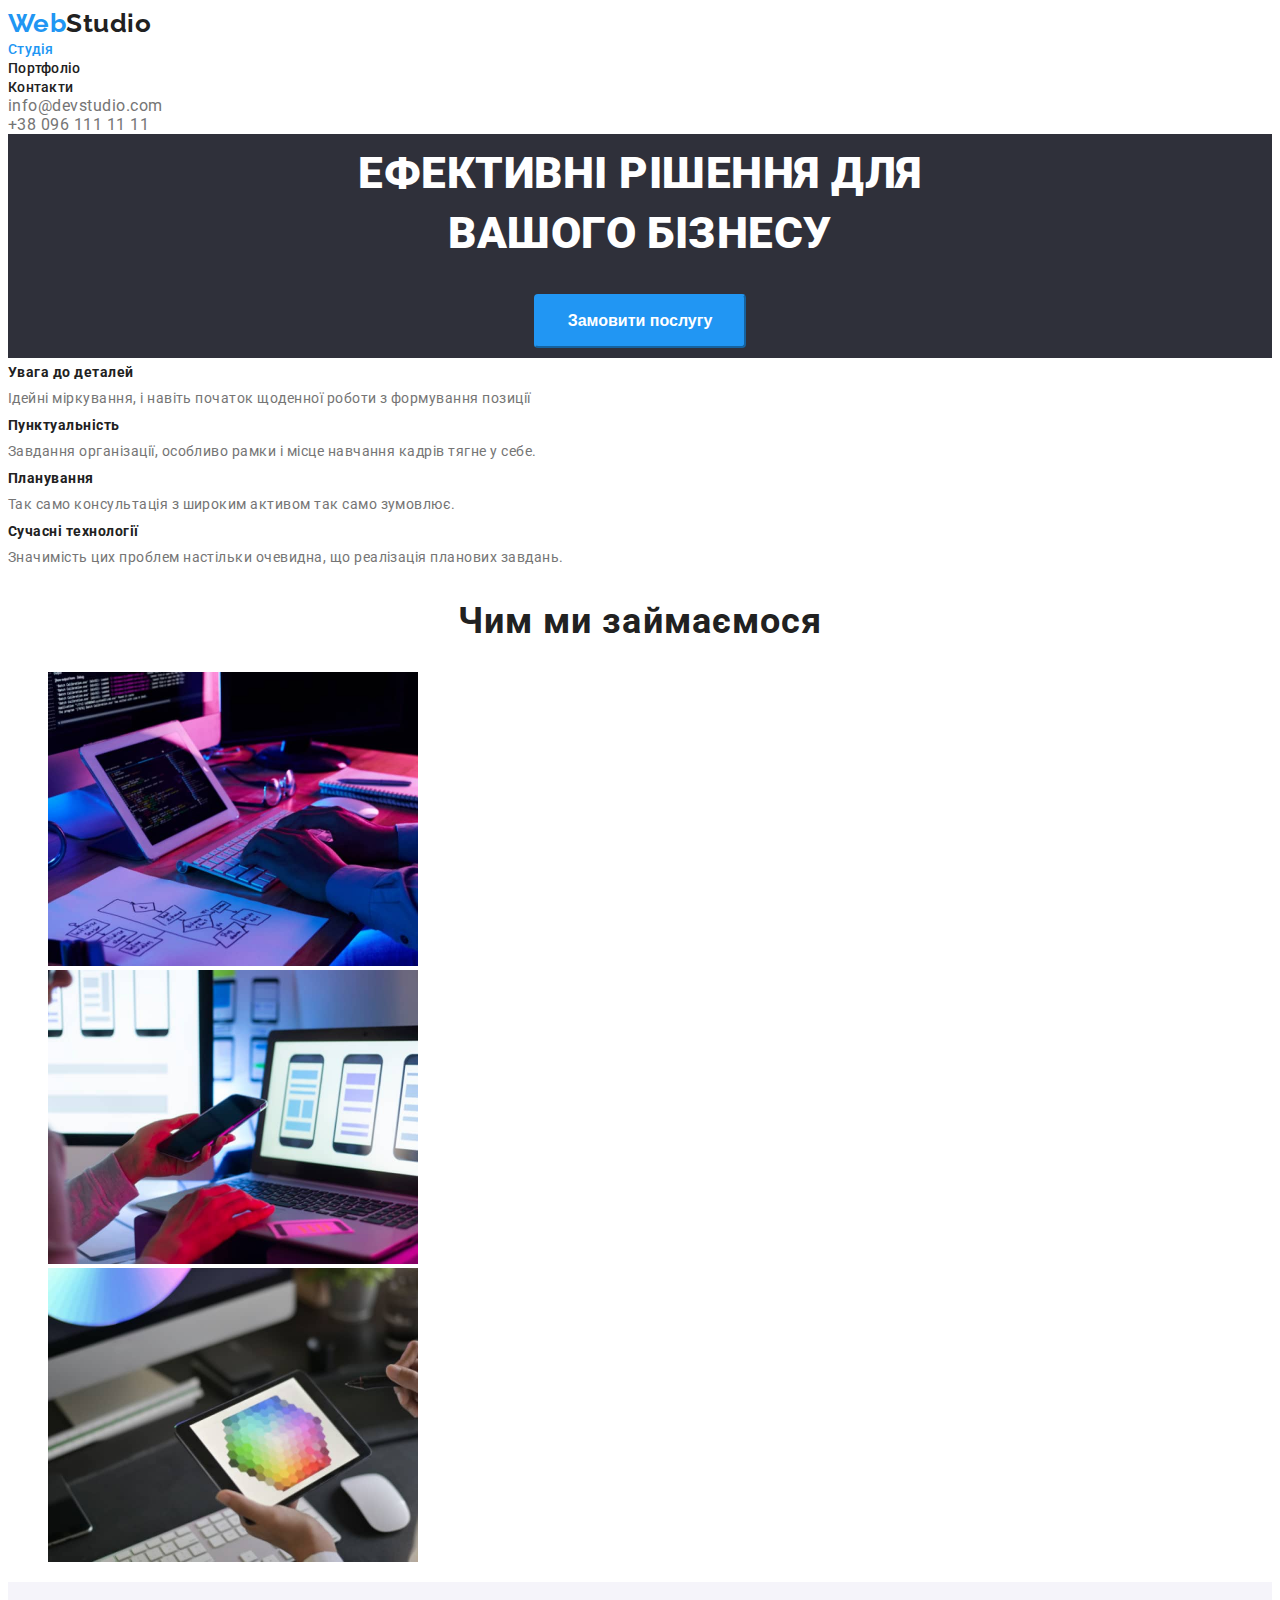
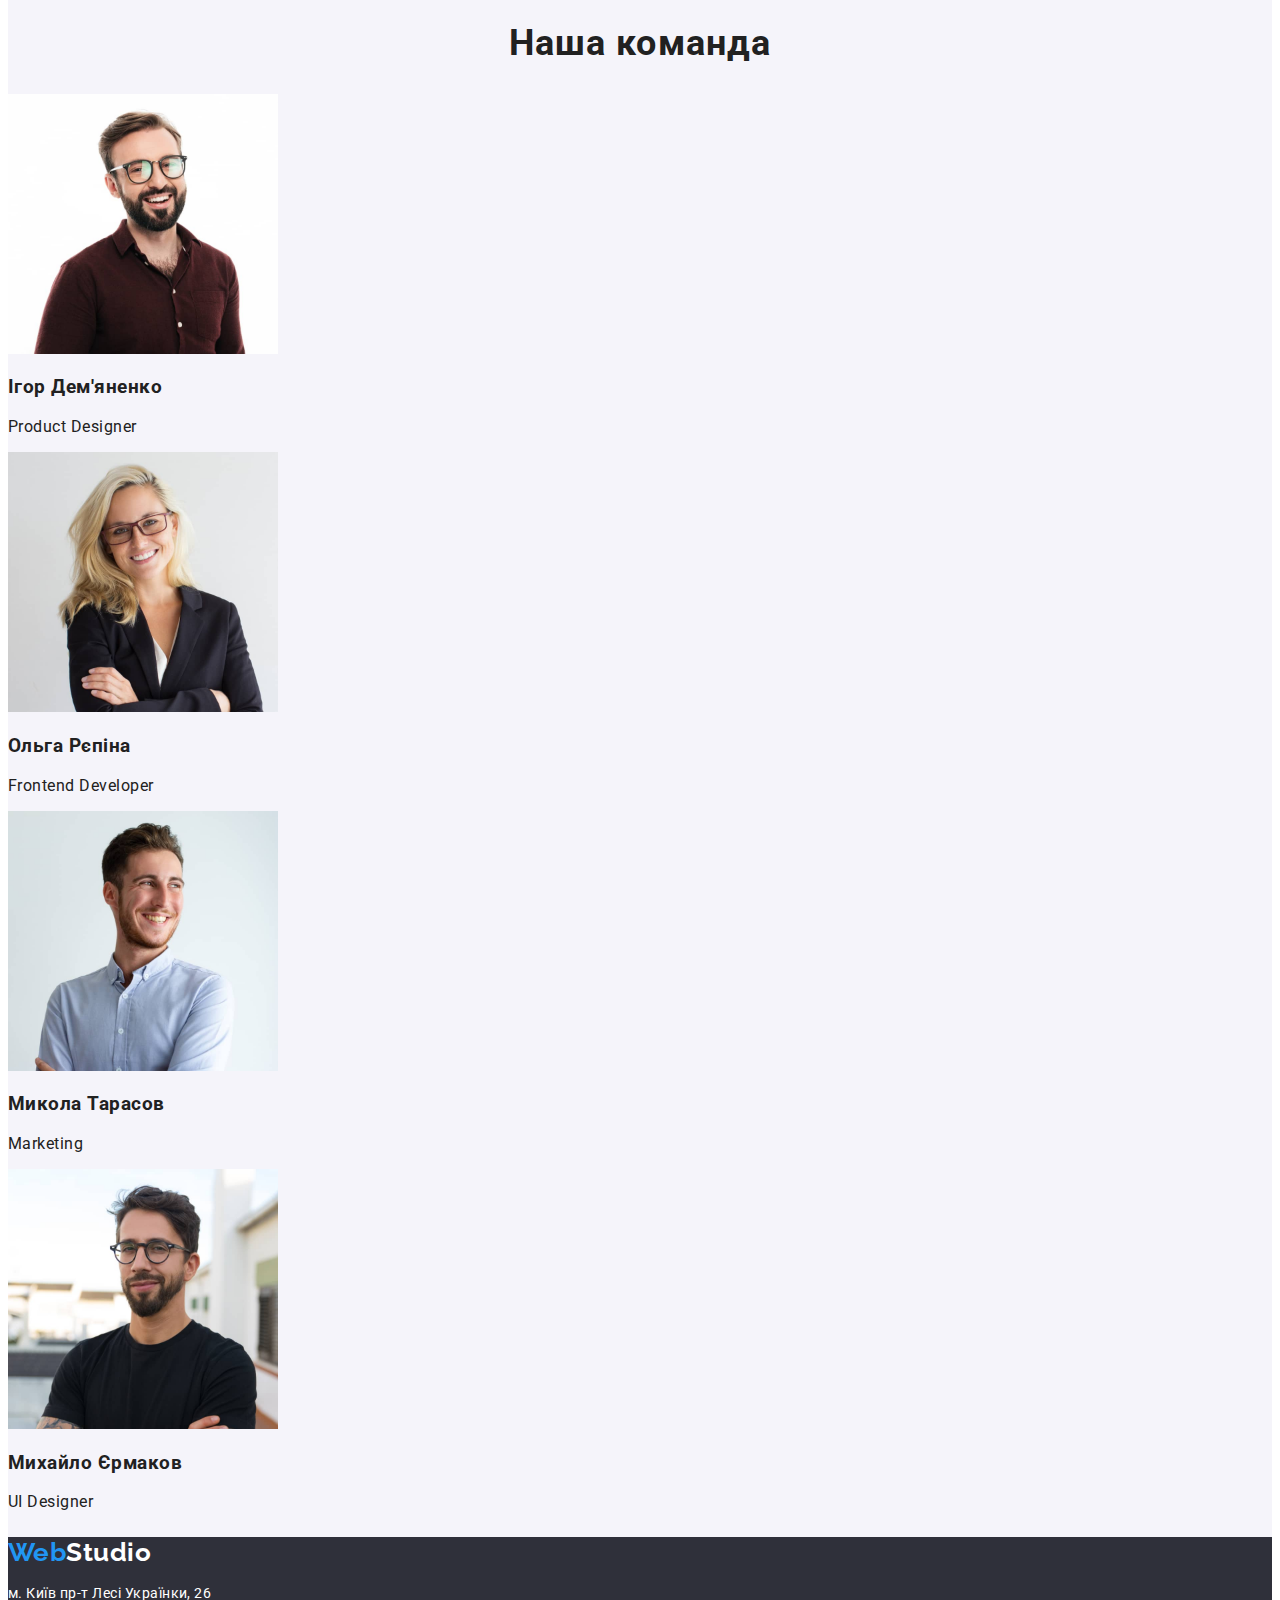
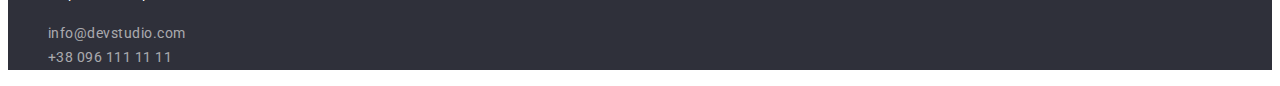
==== commit f5f758f8: "list-correction" ====
--- a/index.html
+++ b/index.html
@@ -17,17 +17,17 @@
         <header>
          <section class="site-nav">
           <a href="" class="logo-common logo-black"><span class="logo-highlight">Web</span>Studio</a>
-            <nav> 
-                <ul>
-                    <li class="list"><a href="" class="link current">Студія</a></li>
-                    <li class="list"><a href="./portfolio.html" class="link">Портфоліо</a></li> 
-                    <li class="list"><a href="" class="link">Контакти</a></li>
+            <nav class="container"> 
+                <ul class="list">
+                    <li><a href="" class="link current">Студія</a></li>
+                    <li><a href="./portfolio.html" class="link">Портфоліо</a></li> 
+                    <li><a href="" class="link">Контакти</a></li>
                 </ul>
             </nav> 
     <!--Contacts-->
-            <ul>
-                <li class="list"><a href="mailto:info@devstudio.com" class="link-gray">info@devstudio.com</a></li>
-                <li class="list"><a href="tel:+380961111111" class="link-gray">+38 096 111 11 11</a></li>
+            <ul class="list">
+                <li><a href="mailto:info@devstudio.com" class="link-gray">info@devstudio.com</a></li>
+                <li><a href="tel:+380961111111" class="link-gray">+38 096 111 11 11</a></li>
             </ul>
          </section>
         </header>
@@ -42,20 +42,20 @@
     <!--Main titles-->
         <section class="section">
              <h2 class="section-title-invisible">Наш підхід</h2>
-              <ul class="feature-list">
-                <li class="list">
+              <ul class="feature-list list">
+                <li>
                     <h3 class="title">Увага до деталей</h3>
                     <p class="description">Ідейні міркування, і навіть початок щоденної роботи з формування позиції</p>
                 </li>
-                <li class="list">
+                <li>
                     <h3 class="title">Пунктуальність</h3>
                     <p class="description">Завдання організації, особливо рамки і місце навчання кадрів тягне у себе.</p>
                 </li>
-                <li class="list">
+                <li>
                     <h3 class="title">Планування</h3>
                     <p class="description">Так само консультація з широким активом так само зумовлює.</p>
                 </li>
-                <li class="list">
+                <li>
                     <h3 class="title">Сучасні технології</h3>
                     <p class="description">Значимість цих проблем настільки очевидна, що реалізація планових завдань.</p>
                 </li>
@@ -73,23 +73,23 @@
     <!--Staff-->
         <section class="staff">
             <h2 class="section-title">Наша команда</h2>
-            <ul class="team">
-                <li class="list">
+            <ul class="list">
+                <li>
                     <img src="images/a4.jpg" alt="Photo of Igor Demyanenko" width="270">
                     <h3 class="title">Ігор Дем'яненко</h3>
                     <p class="position">Product Designer</p>
                 </li>
-                <li class="list">
+                <li>
                     <img src="images/a5.jpg" alt="Photo of Olga Riepina" width="270">
                     <h3 class="title">Ольга Рєпіна</h3>
                     <p class="position">Frontend Developer</p>
                 </li>
-                <li class="list">
+                <li>
                     <img src="images/a6.jpg" alt="Photo of Mykola Tarasov" width="270">
                     <h3 class="title">Микола Тарасов</h3>
                     <p class="position">Marketing</p>
                 </li>
-                <li class="list">
+                <li>
                     <img src="images/a7.jpg" alt="Photo of Mykhaylo Yermakov" width="270">
                     <h3 class="title">Михайло Єрмаков</h3>
                     <p class="position">UI Designer</p>
--- a/css/styles.css
+++ b/css/styles.css
@@ -45,6 +45,7 @@
 }
 
 /* Site navigation*/
+
 .site-nav .link {
   color: var(--primary-text-color);
   text-decoration: none;
@@ -153,10 +154,15 @@
   padding: 6px 22px;
   text-align: center;
   border-color: transparent;
+  font-weight: 500;
+  font-size: 16px;
+  line-height: 1.63;
+
 }
 .button-gray:hover,
 .button-gray:focus {
   background-color: var(--accent1-color);
+  color: var(--accent2-color)
 }
 
 /* Footer*/
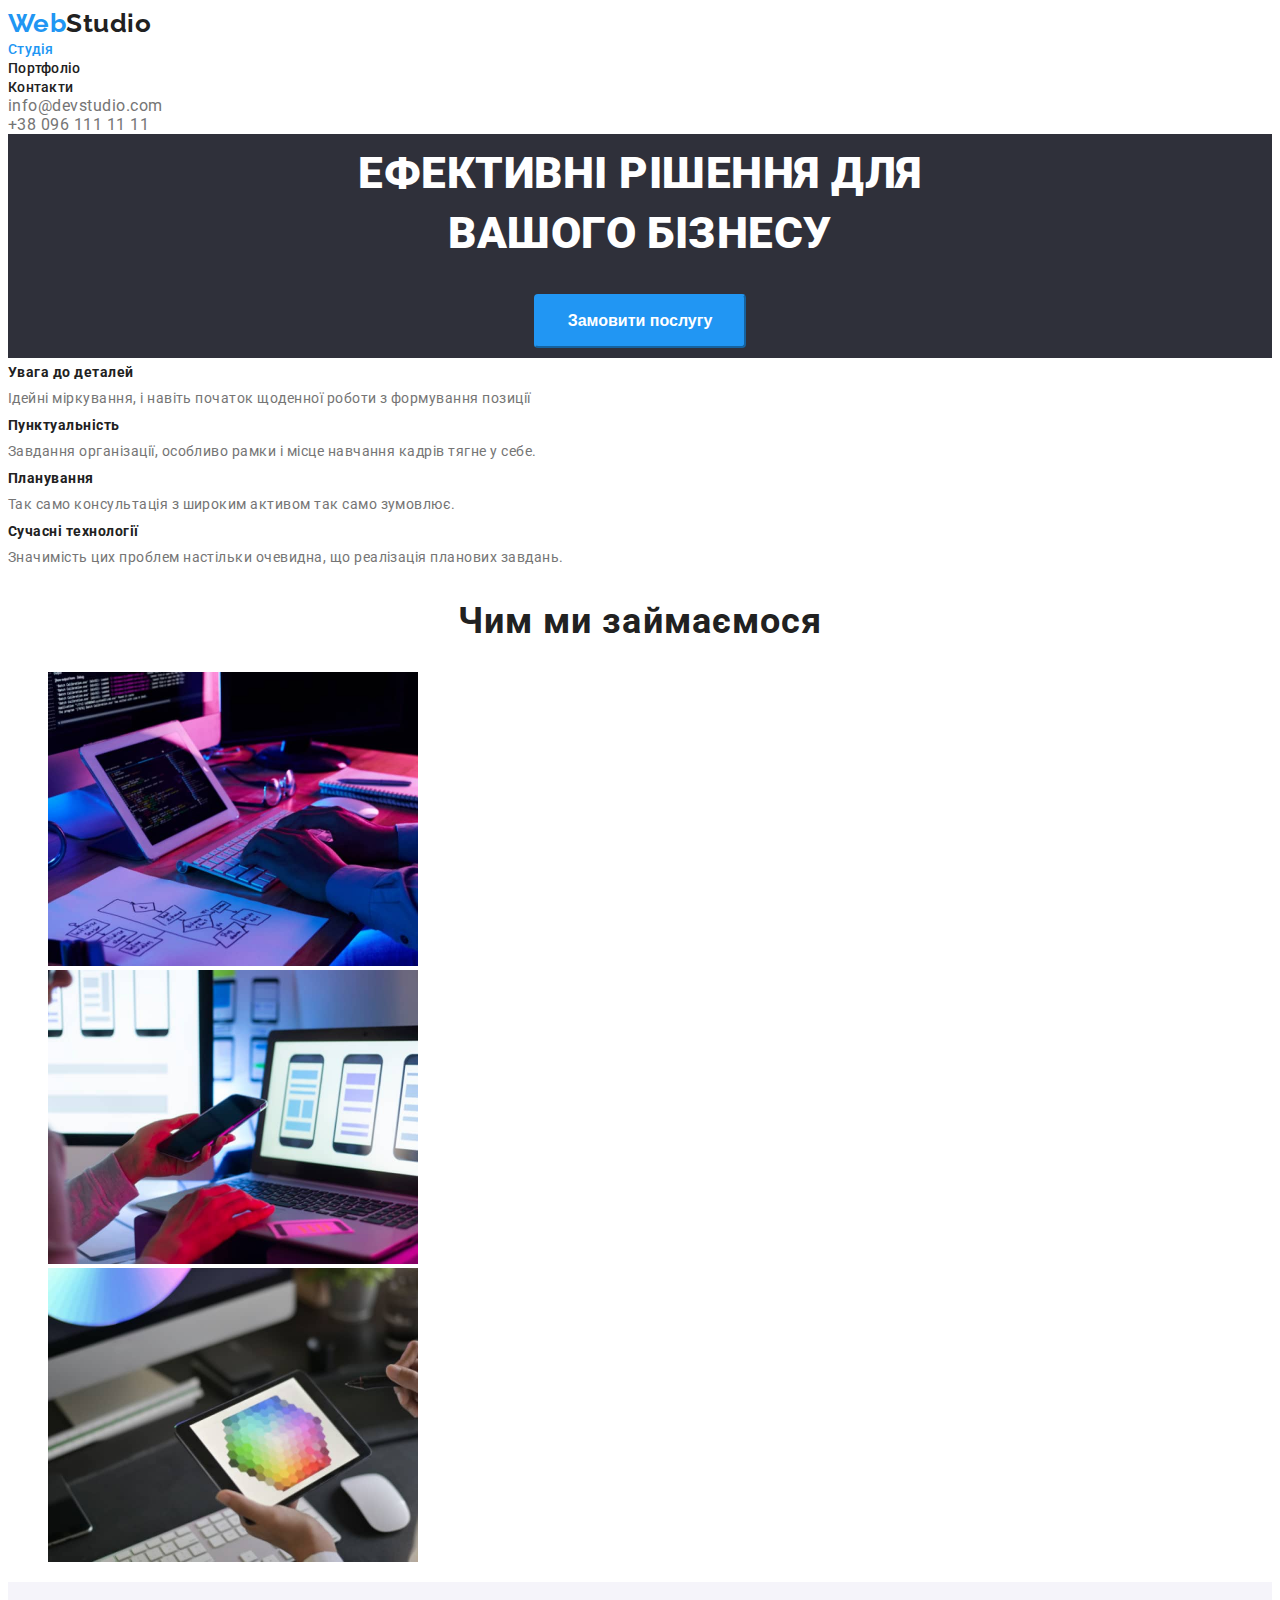
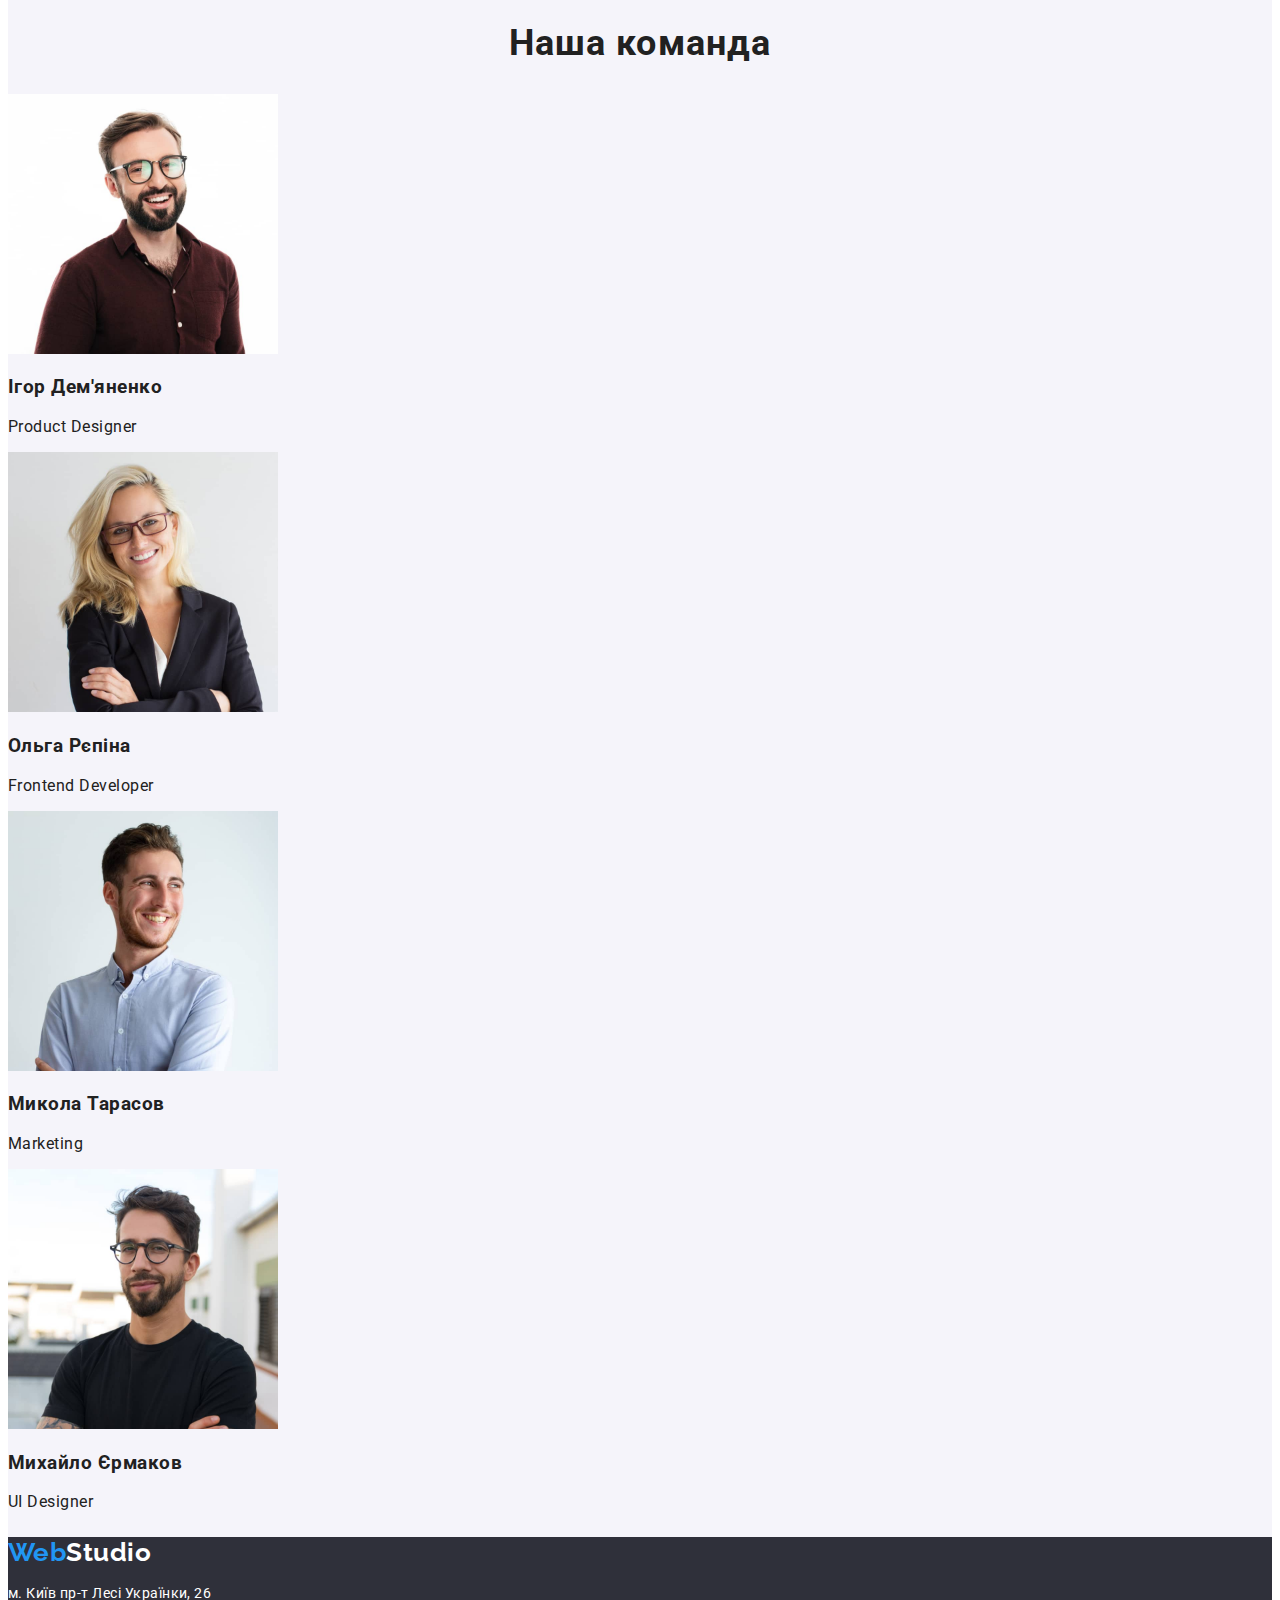
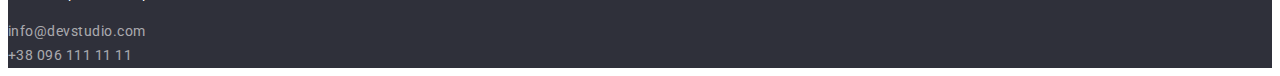
==== commit 83ba3aff: "list-correciton" ====
--- a/index.html
+++ b/index.html
@@ -102,9 +102,9 @@
             <a href="" class="logo-common logo-white"><span class="logo-highlight">Web</span>Studio</a>
             <address>
                 <p class="street">м. Київ пр-т Лесі Українки, 26</p> 
-                <ul>
-                  <li class="list"><a href="mailto:info@devstudio.com"  class="address-contact">info@devstudio.com</a></li>
-                  <li class="list"><a href="tel:+380961111111"  class="address-contact">+38 096 111 11 11</a></li>
+                <ul class="list">
+                  <li><a href="mailto:info@devstudio.com"  class="address-contact">info@devstudio.com</a></li>
+                  <li><a href="tel:+380961111111"  class="address-contact">+38 096 111 11 11</a></li>
                 </ul>
             </address>
         </footer>
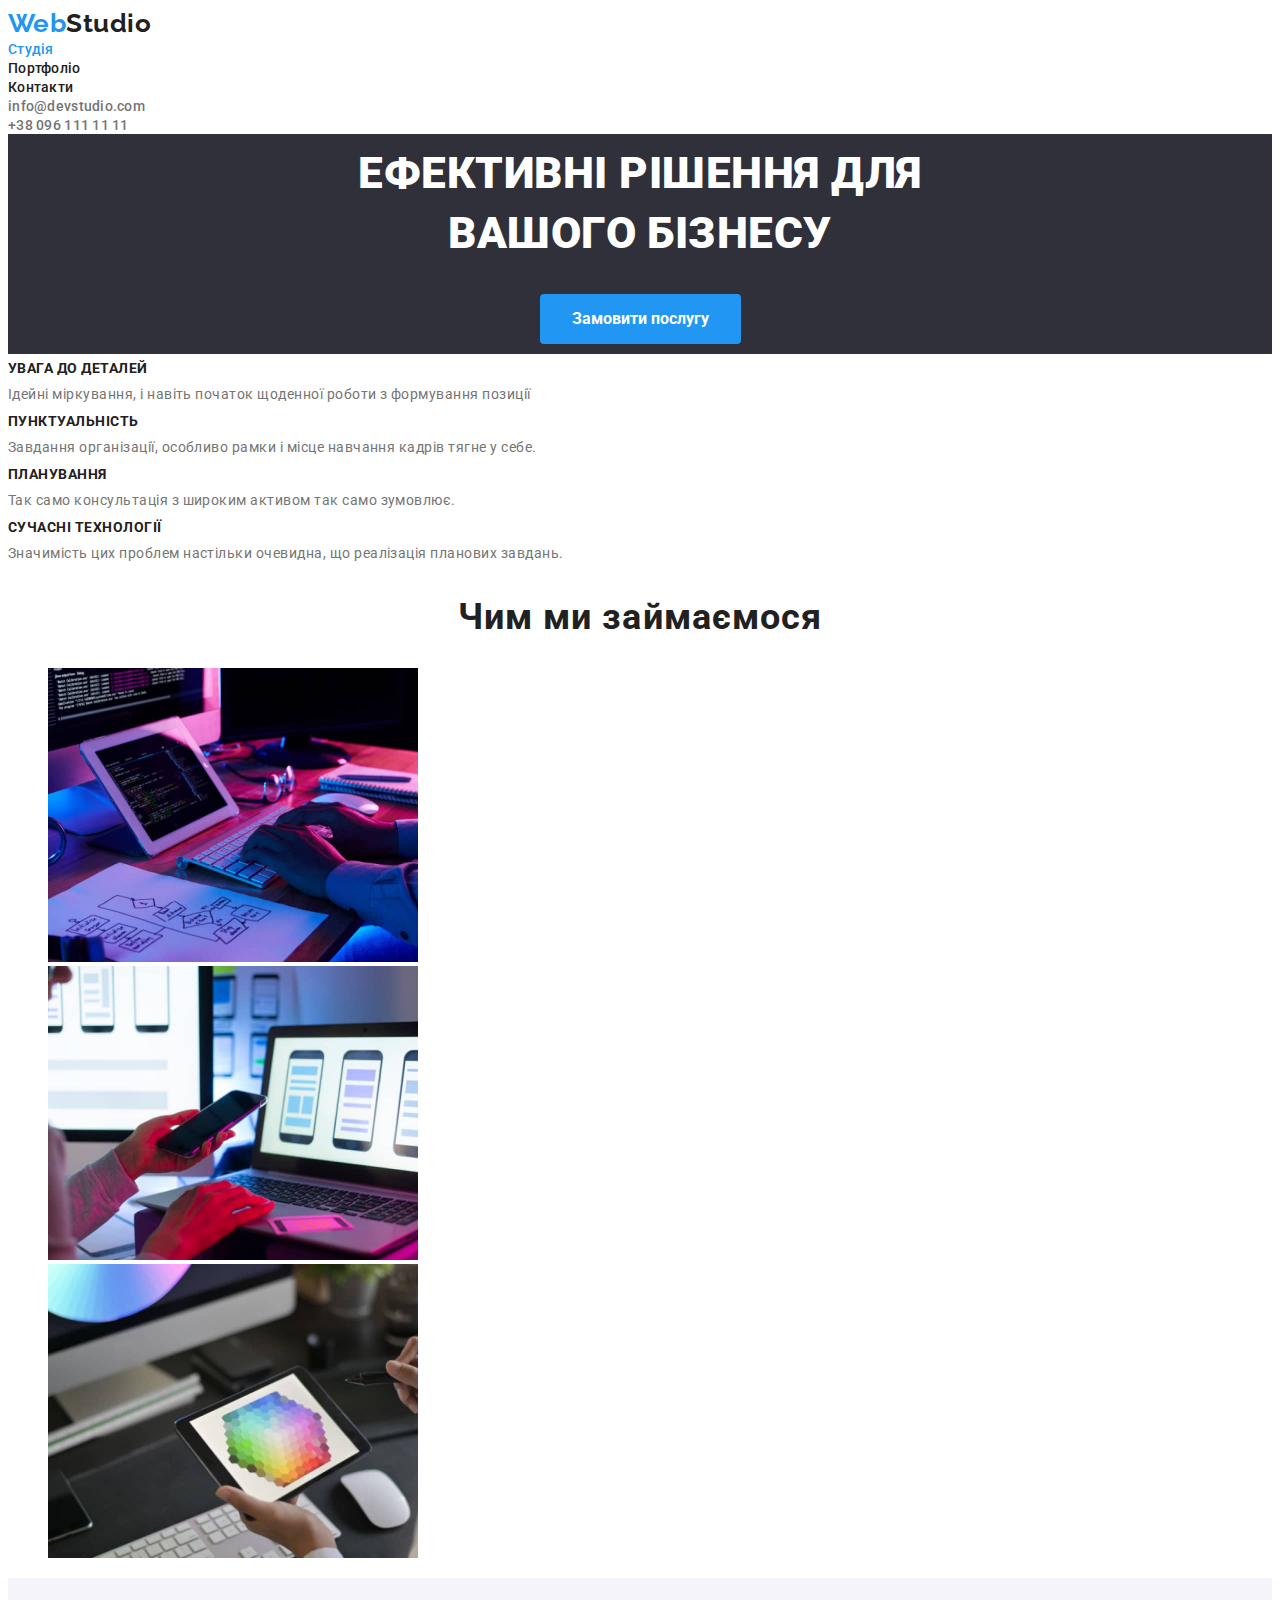
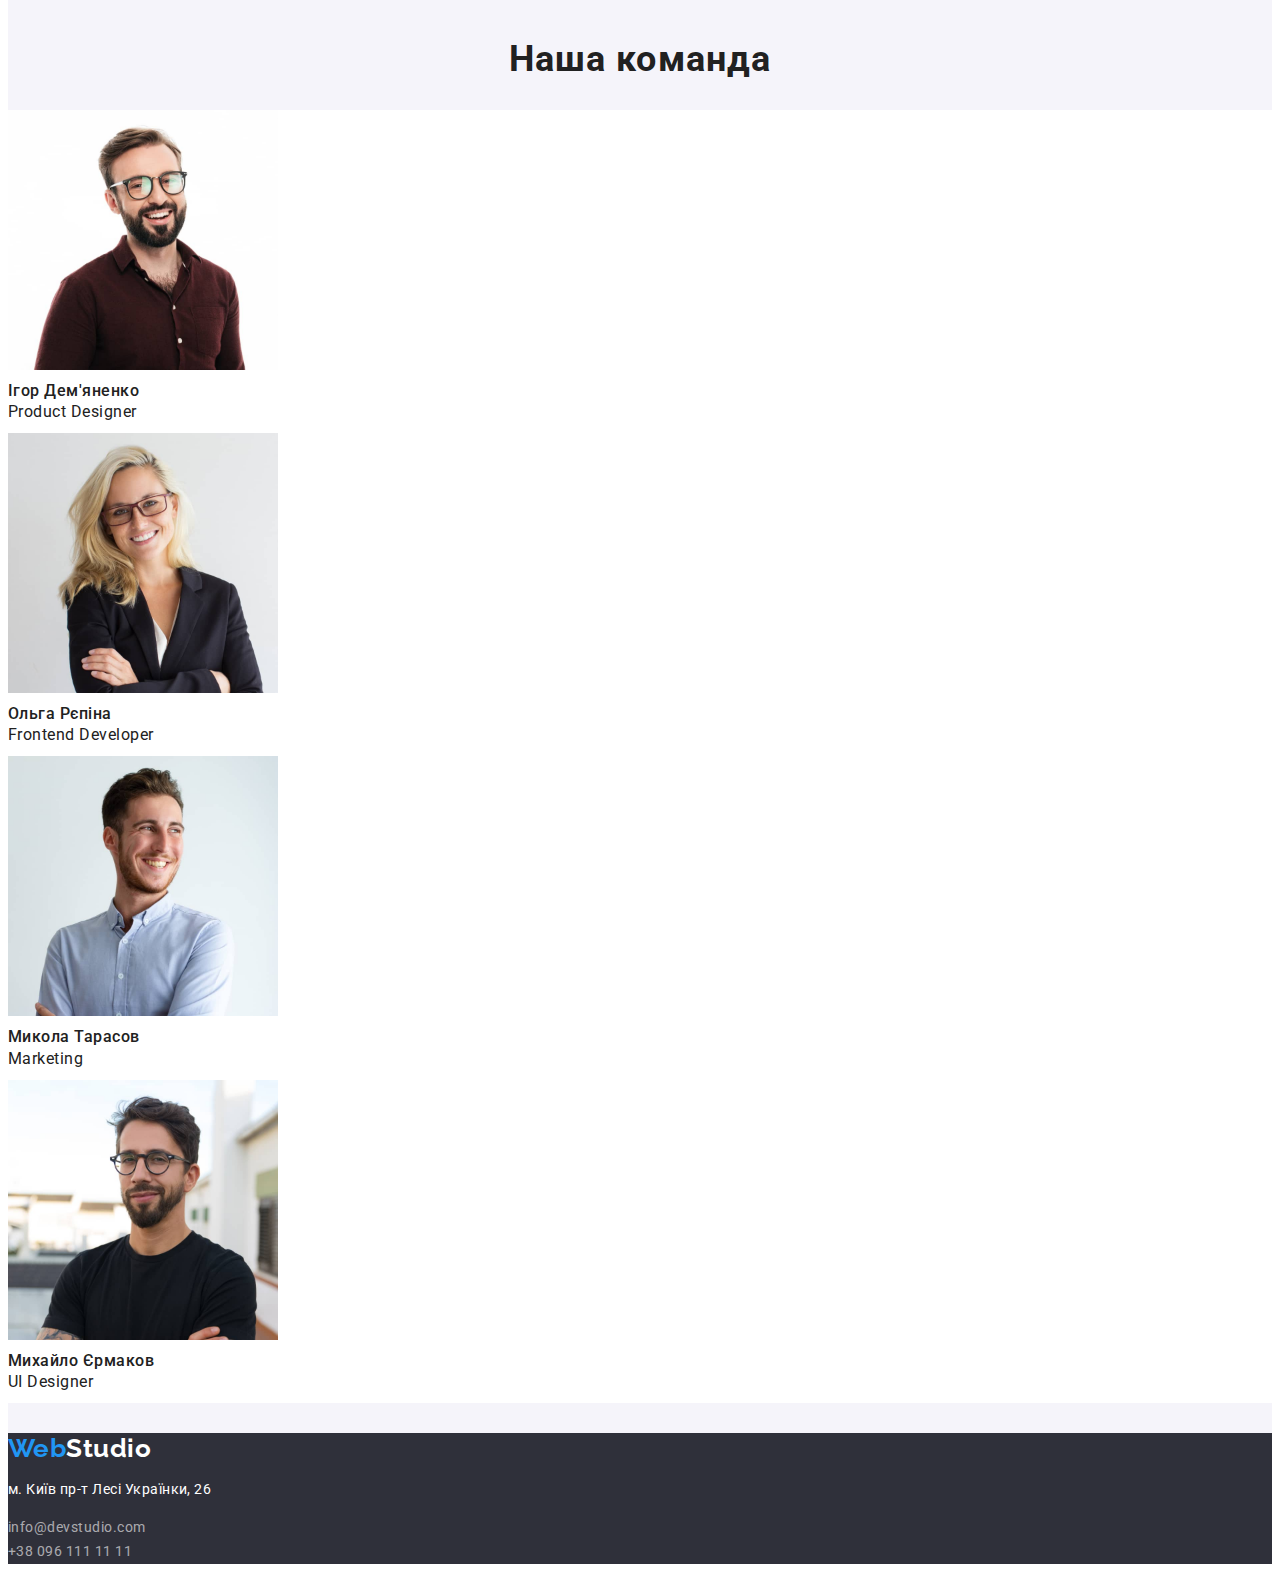
==== commit 3d25e758: "correction" ====
--- a/index.html
+++ b/index.html
@@ -14,23 +14,24 @@
   
     <body>
     <!--Header-->
-        <header>
-         <section class="site-nav">
-          <a href="" class="logo-common logo-black"><span class="logo-highlight">Web</span>Studio</a>
-            <nav class="container"> 
-                <ul class="list">
-                    <li><a href="" class="link current">Студія</a></li>
-                    <li><a href="./portfolio.html" class="link">Портфоліо</a></li> 
-                    <li><a href="" class="link">Контакти</a></li>
-                </ul>
-            </nav> 
-    <!--Contacts-->
-            <ul class="list">
-                <li><a href="mailto:info@devstudio.com" class="link-gray">info@devstudio.com</a></li>
-                <li><a href="tel:+380961111111" class="link-gray">+38 096 111 11 11</a></li>
+    <header class="page-header">
+        <div class="site-nav main-nav">
+            <a href="" class="logo-common logo-black site-nav"><span class="logo-highlight">Web</span>Studio</a>
+            <nav class="site-nav"></nav>
+            <ul class="site-nav list">
+                <li class="item"><a href="" class="link current">Студія</a></li>
+                <li class="item"><a href="./portfolio.html" class="link">Портфоліо</a></li>
+                <li class="item"><a href="" class="link">Контакти</a></li>
             </ul>
-         </section>
-        </header>
+            </nav>
+            <!--Contacts-->
+            <ul class="address-nav list">
+                <li class="item"><a href="mailto:info@devstudio.com" class="link-gray">info@devstudio.com</a></li>
+                <li class="item"><a href="tel:+380961111111" class="link-gray">+38 096 111 11 11</a></li>
+            </ul>
+    
+        </div>
+    </header>
     <!--Main Block-->
     <main>
         <section class="hero">
@@ -74,22 +75,22 @@
         <section class="staff">
             <h2 class="section-title">Наша команда</h2>
             <ul class="list">
-                <li>
+                <li class="member">
                     <img src="images/a4.jpg" alt="Photo of Igor Demyanenko" width="270">
                     <h3 class="title">Ігор Дем'яненко</h3>
                     <p class="position">Product Designer</p>
                 </li>
-                <li>
+                <li class="member">
                     <img src="images/a5.jpg" alt="Photo of Olga Riepina" width="270">
                     <h3 class="title">Ольга Рєпіна</h3>
                     <p class="position">Frontend Developer</p>
                 </li>
-                <li>
+                <li class="member">
                     <img src="images/a6.jpg" alt="Photo of Mykola Tarasov" width="270">
                     <h3 class="title">Микола Тарасов</h3>
                     <p class="position">Marketing</p>
                 </li>
-                <li>
+                <li class="member">
                     <img src="images/a7.jpg" alt="Photo of Mykhaylo Yermakov" width="270">
                     <h3 class="title">Михайло Єрмаков</h3>
                     <p class="position">UI Designer</p>
--- a/css/styles.css
+++ b/css/styles.css
@@ -6,6 +6,7 @@
   --accent2-color: #ffffff;
   --button-color: #F5F4FA;
   --background-color: #2F303A;
+  --button-active: #188CE8;
 }
 
 /* Global*/
@@ -34,13 +35,13 @@
   line-height: 1.19;
 }
 .site-nav .logo-black {
-  color: #212121;
+  color: var(--primary-text-color);
 }
 .footer .logo-white {
-  color: #ffffff;
+  color: var(--accent2-color);
 }
 .logo-highlight {
-  color: #2196f3;
+  color: var(--accent1-color);
   text-decoration: none;
 }
 
@@ -57,6 +58,10 @@
 .site-nav .link-gray {
   color: var(--secondary-text-color);
   text-decoration: none;
+  font-weight: 500;
+  font-size: 14px;
+  line-height: 1.14;
+  letter-spacing: 0.02em;
 }
 .site-nav .link.current {
   color: var(--accent1-color)
@@ -78,7 +83,6 @@
 
 }
 .hero-title {
-  min-width: 700px;
   color: var(--accent2-color);
   text-transform: uppercase;
   margin-top: 0px;
@@ -108,6 +112,7 @@
   font-weight: 700;
   font-size: 14px;
   line-height: 1.14px;
+  text-transform: uppercase;
 }
 .feature-list .description {
   color: var(--secondary-text-color);
@@ -116,17 +121,22 @@
 }
 .staff {
   background-color: var(--button-color);
-  padding: 10px 0px;
-}
-
-.team .title {
+  padding: 30px 0px;
+}
+.staff .member {
+  background-color: var(--accent2-color);
+  padding-bottom: 5px;
+}
+
+
+.staff .title {
   color: var(--primary-text-color);
   font-weight: 500;
   font-size: 16px;
   line-height: 1.19px;
   margin-bottom: 20px;
 }
-.team .position {
+.staff .position {
   color: var(--secondary-text-color)
   font-size: 16px;
   line-height: 1.19px;
@@ -139,12 +149,16 @@
   background-color: var(--accent1-color);
   border-radius: 4px;
   padding: 10px 32px;
-  text-align: center;
-  border 1px solid var(--accent1-color);
-  border-color: var(--accent1-color);
+  border: none;
+  font-family: 'Roboto';
+  font-style: normal;
   font-weight: 700;
   font-size: 16px;
   line-height: 1.88;
+}
+.button-blue:hover,
+.button-blue:focus {
+  background-color: var(--button-active);
 }
 .button-gray {
   cursor: pointer;
@@ -165,6 +179,7 @@
   color: var(--accent2-color)
 }
 
+
 /* Footer*/
 .footer {
   background-color: var(--background-color);
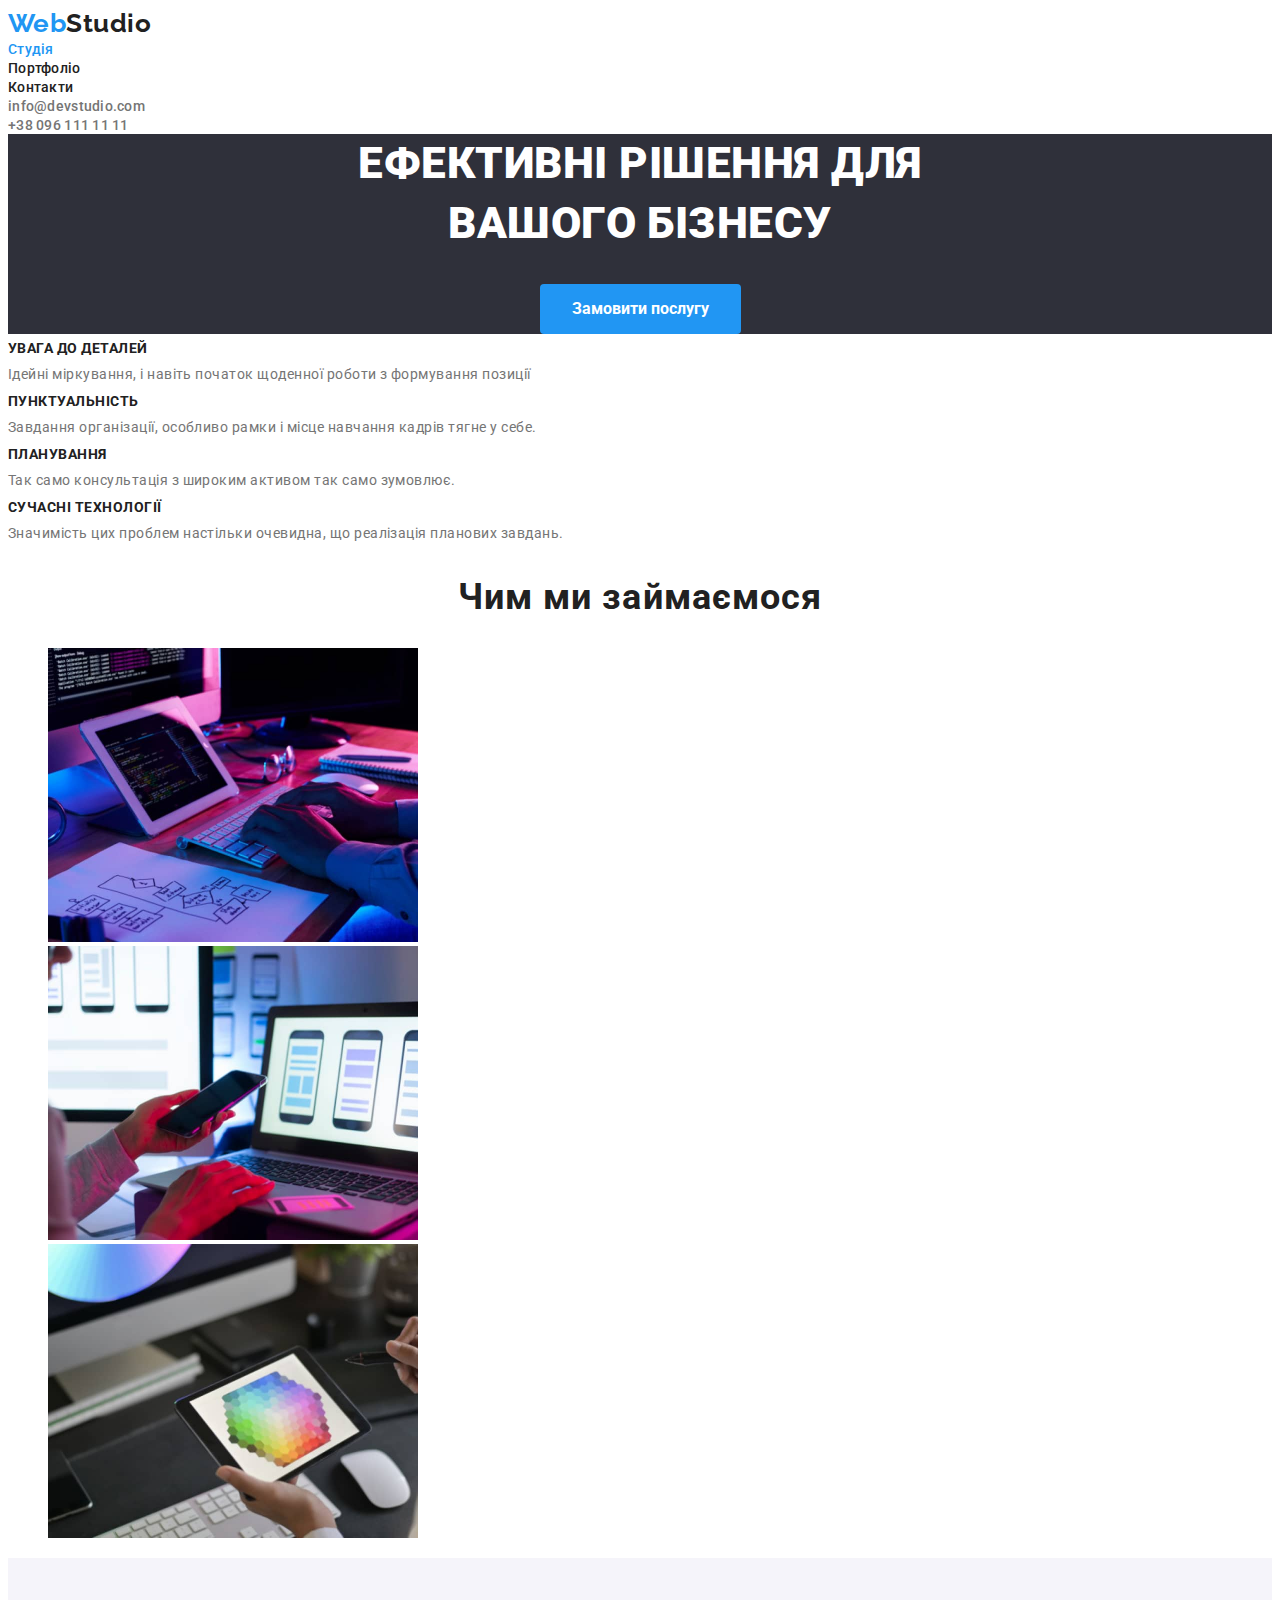
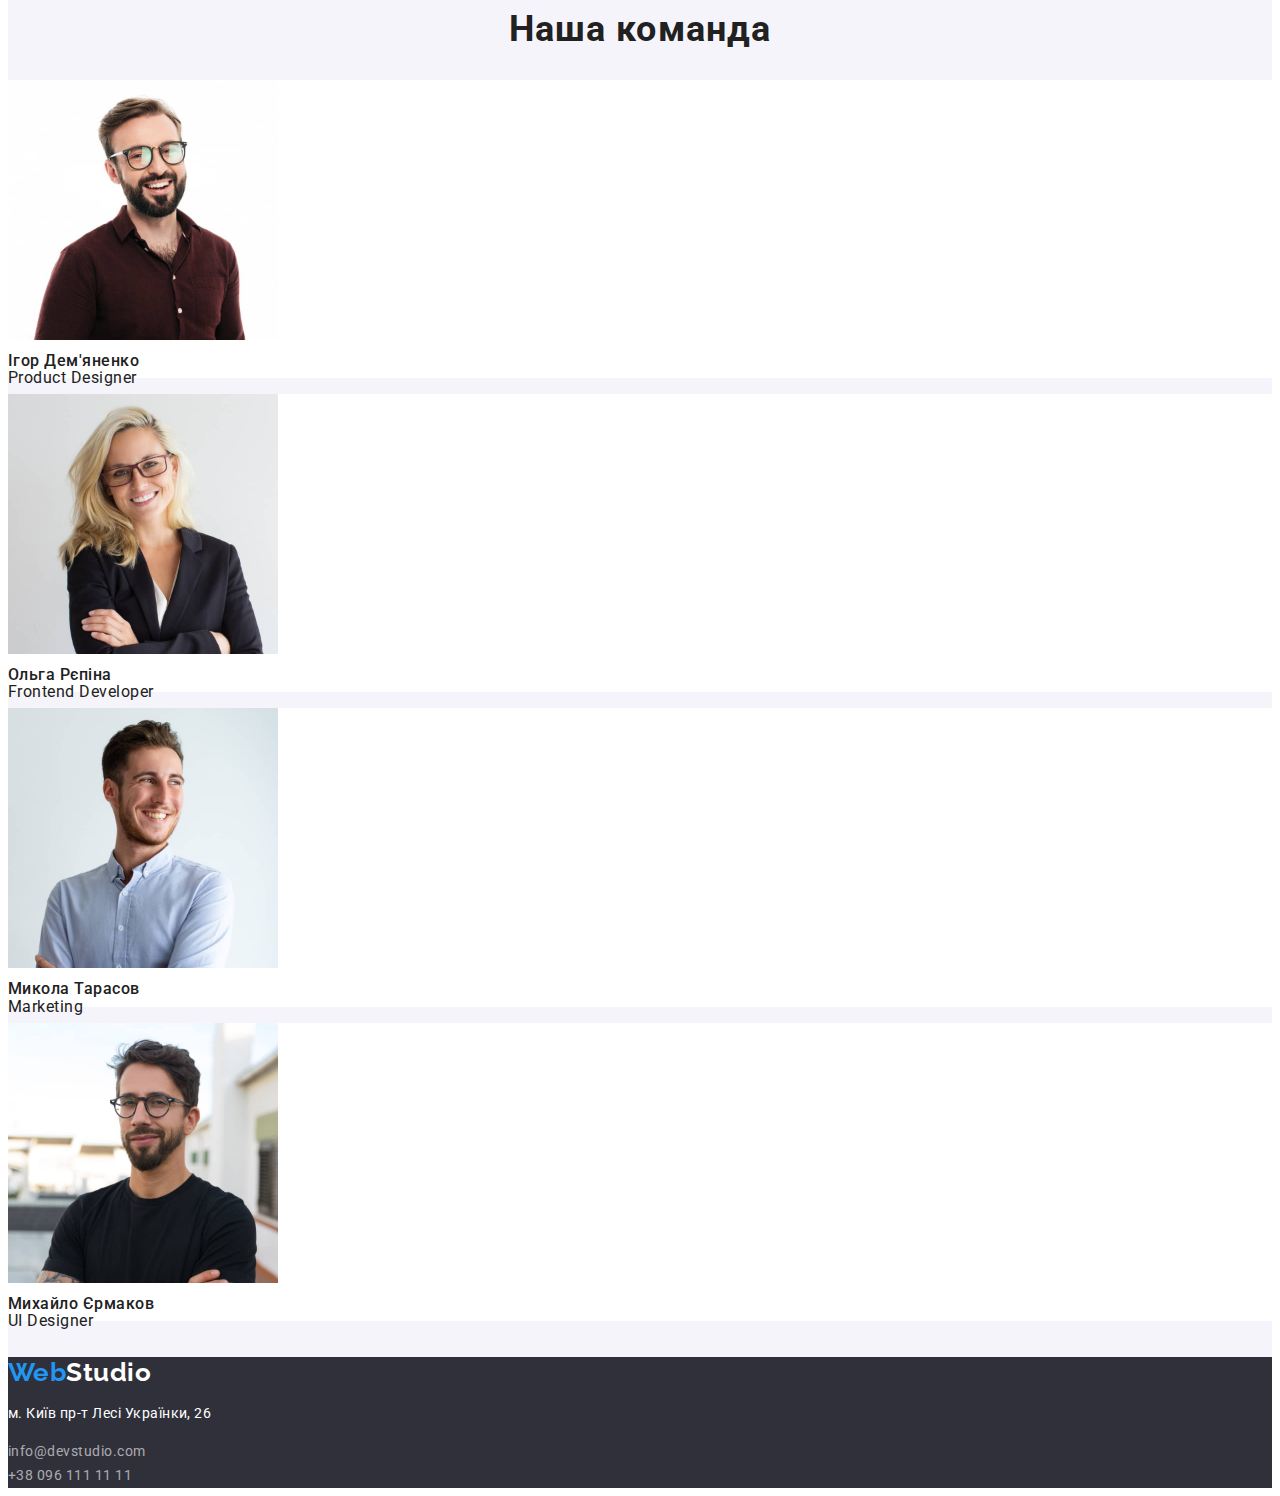
==== commit 2e6c9d40: "final" ====
--- a/index.html
+++ b/index.html
@@ -17,13 +17,13 @@
     <header class="page-header">
         <div class="site-nav main-nav">
             <a href="" class="logo-common logo-black site-nav"><span class="logo-highlight">Web</span>Studio</a>
-            <nav class="site-nav"></nav>
+          <nav class="site-nav">
             <ul class="site-nav list">
                 <li class="item"><a href="" class="link current">Студія</a></li>
                 <li class="item"><a href="./portfolio.html" class="link">Портфоліо</a></li>
                 <li class="item"><a href="" class="link">Контакти</a></li>
             </ul>
-            </nav>
+          </nav>
             <!--Contacts-->
             <ul class="address-nav list">
                 <li class="item"><a href="mailto:info@devstudio.com" class="link-gray">info@devstudio.com</a></li>
--- a/css/styles.css
+++ b/css/styles.css
@@ -79,7 +79,6 @@
 .hero {
   text-align: center;
   background-color: var(--background-color);
-  padding: 10px 0px;
 
 }
 .hero-title {
@@ -121,11 +120,11 @@
 }
 .staff {
   background-color: var(--button-color);
-  padding: 30px 0px;
+  padding: 20px 0px;
 }
 .staff .member {
   background-color: var(--accent2-color);
-  padding-bottom: 5px;
+
 }
 
 
@@ -134,7 +133,7 @@
   font-weight: 500;
   font-size: 16px;
   line-height: 1.19px;
-  margin-bottom: 20px;
+
 }
 .staff .position {
   color: var(--secondary-text-color)
